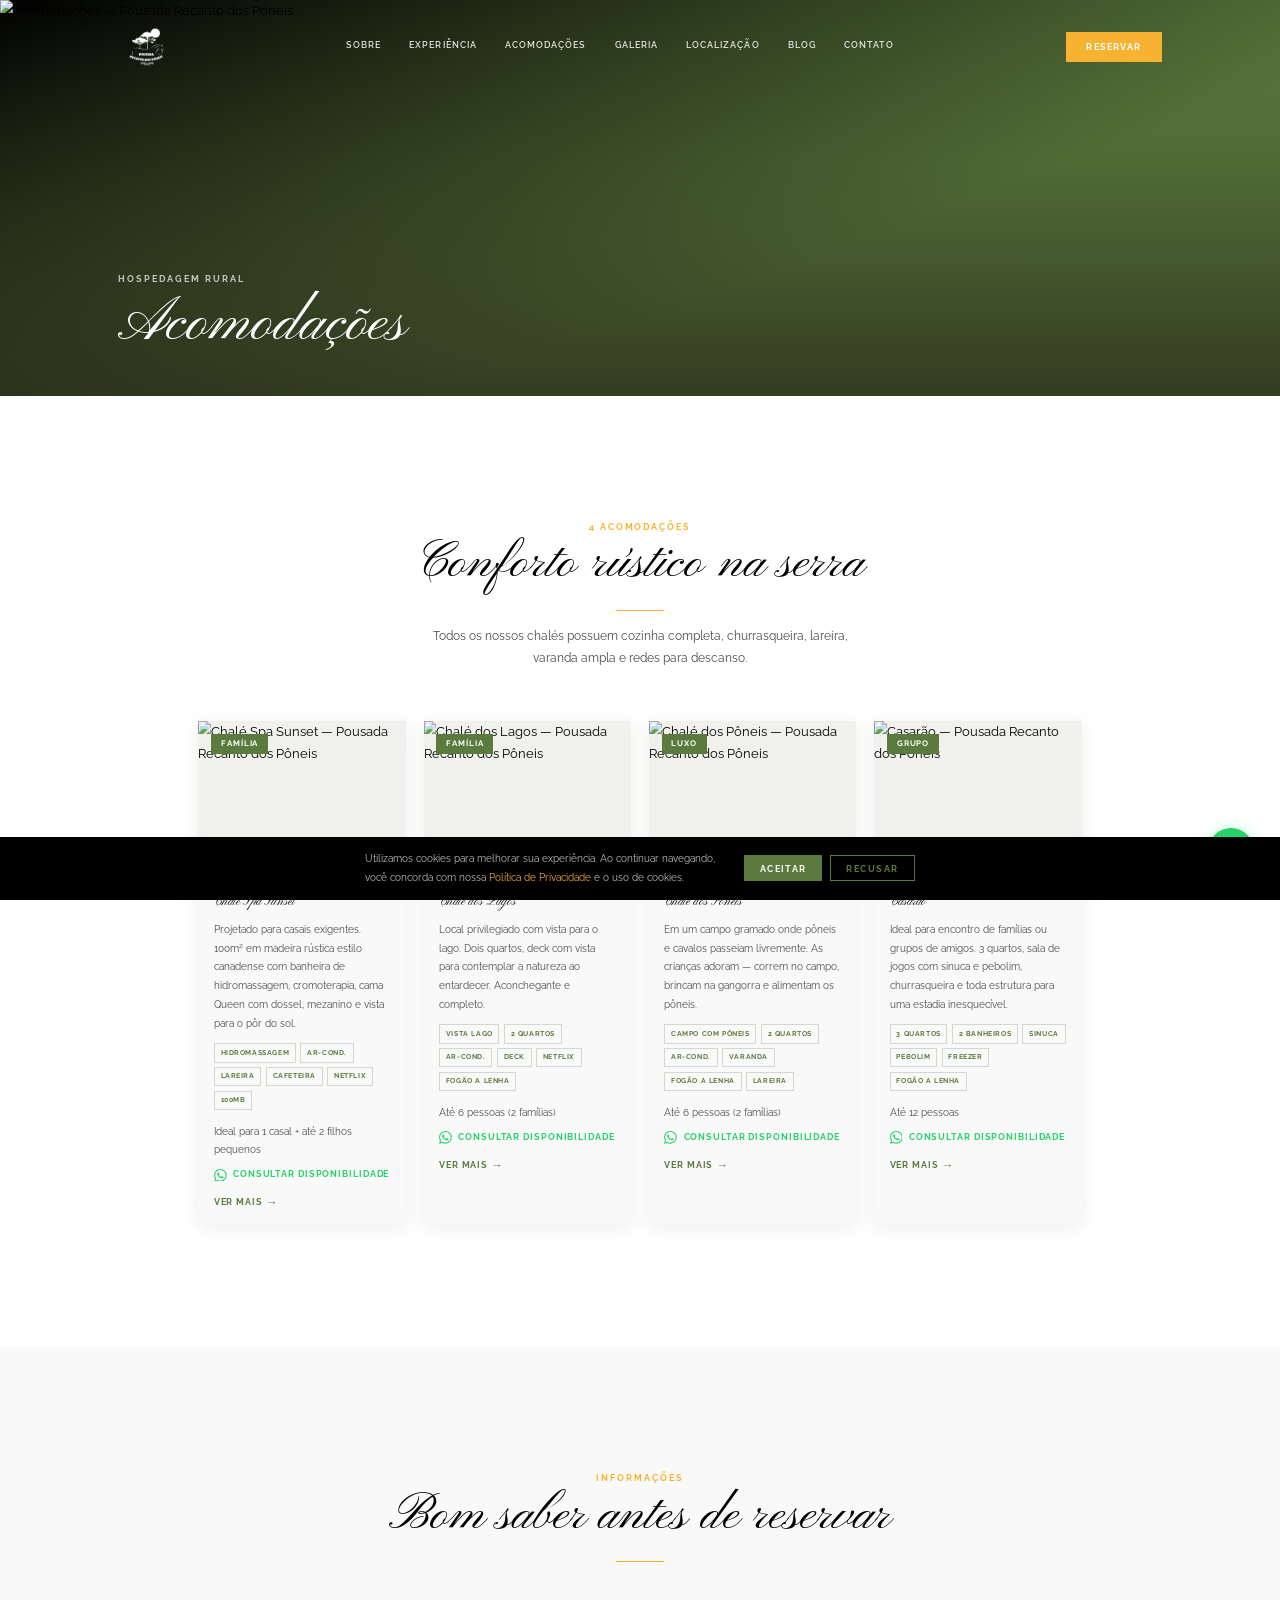
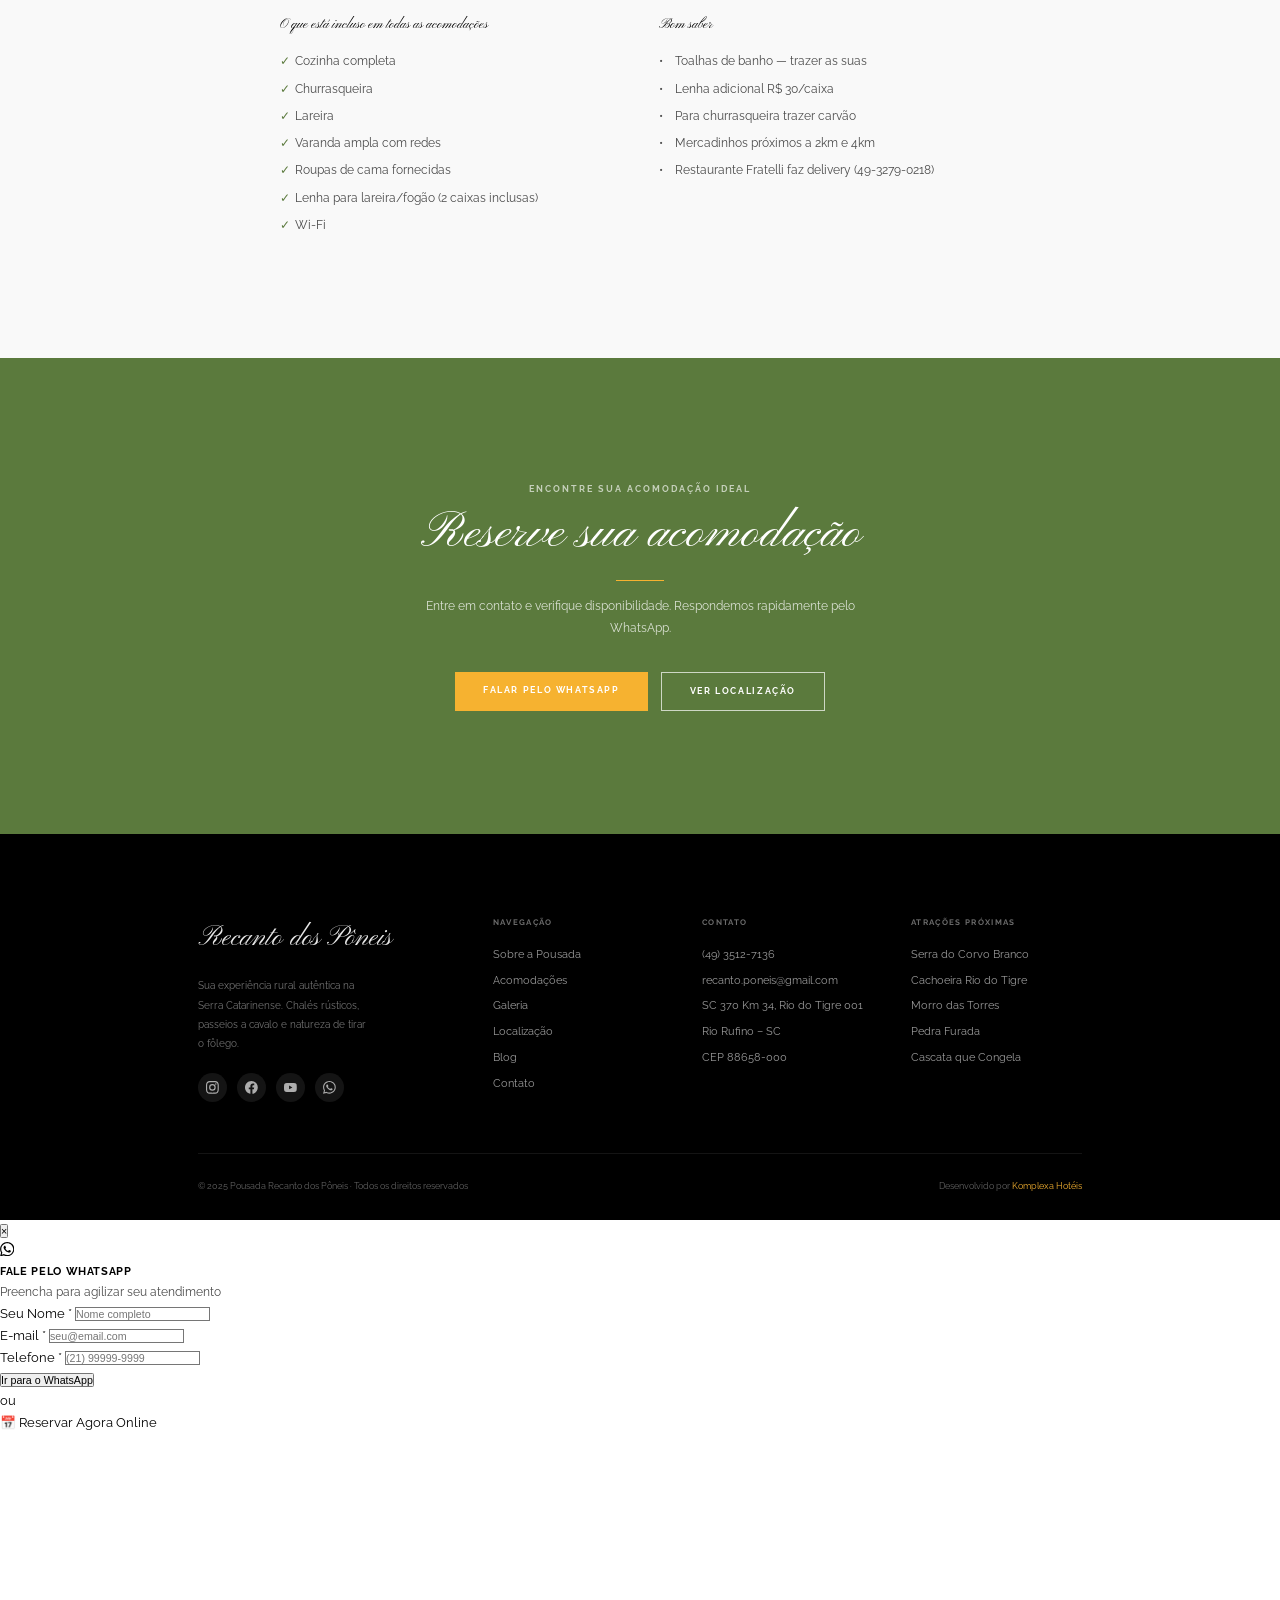
==== acomodacoes/index.html @ e7c4c727 "feat: 4 chales na mesma fileira com link 'Ver mais' por chale Muda o grid de acomodacoes para repeat" ====
<!DOCTYPE html>
<html lang="pt-BR">
<head>
<meta charset="UTF-8">
<meta name="viewport" content="width=device-width, initial-scale=1.0">
<link rel="icon" type="image/x-icon" href="../favicon.ico">
  <link rel="icon" type="image/png" sizes="32x32" href="../favicon-32x32.png">
  <link rel="icon" type="image/png" sizes="16x16" href="../favicon-16x16.png">
  <link rel="apple-touch-icon" sizes="180x180" href="../apple-touch-icon.png">
<title>Acomodações — Pousada Recanto dos Pôneis | Chalés na Serra Catarinense</title>
<meta name="description" content="Conheça os chalés e o casarão da Pousada Recanto dos Pôneis em Rio Rufino. Chalés rústicos com lareira, cozinha completa e churrasqueira na Serra Catarinense.">
<meta property="og:title" content="Acomodações — Pousada Recanto dos Pôneis | Chalés na Serra Catarinense">
<meta property="og:description" content="Conheça os chalés e o casarão da Pousada Recanto dos Pôneis em Rio Rufino. Chalés rústicos com lareira, cozinha completa e churrasqueira na Serra Catarinense.">
<meta property="og:image" content="https://recantodosponeis.com.br/assets/img/hero/fachada.jpg">
<meta property="og:url" content="https://recantodosponeis.com.br/acomodacoes/">
<meta property="og:type" content="website">
<link rel="canonical" href="https://recantodosponeis.com.br/acomodacoes/">
<meta name="twitter:card" content="summary_large_image">
<meta property="og:locale" content="pt_BR">
<meta name="twitter:image" content="https://recantodosponeis.com.br/assets/img/hero/fachada.jpg">

<!-- GTM HEAD -->
<!-- Inserir GTM quando disponível -->

<!-- Fontes -->
<link rel="preconnect" href="https://fonts.googleapis.com">
<link rel="preconnect" href="https://fonts.gstatic.com" crossorigin>
<link href="https://fonts.googleapis.com/css2?family=Pinyon+Script&family=Raleway:ital,wght@0,300;0,400;0,500;0,600;0,700;1,300;1,400&display=swap" rel="stylesheet">

<link rel="stylesheet" href="../assets/css/style.css">

<style>
  /* 4 chalés na mesma fileira (página de acomodações) */
  #roomsGrid { grid-template-columns: repeat(4, 1fr); gap: 1.4rem; }
  #roomsGrid .rc-b { padding: 1.1rem 1.2rem; }
  #roomsGrid .rc-b h3 { font-size: clamp(.95rem, 1.3vw, 1.25rem); }
  #roomsGrid .rc-b p { font-size: .8rem; }
  #roomsGrid .rc-feat { font-size: .58rem; padding: .18rem .45rem; }
  .rc-actions { display: flex; align-items: center; gap: 1rem; flex-wrap: wrap; margin-top: .6rem; }
  .rc-actions .rc-wa { margin-top: 0; }
  .rc-more { display: inline-flex; align-items: center; gap: .25rem; color: var(--accent); font-size: .68rem; letter-spacing: .1em; text-transform: uppercase; font-weight: 700; text-decoration: none; transition: opacity .2s; }
  .rc-more:hover { opacity: .7; }
  .rc-more::after { content: '→'; font-size: .9rem; line-height: 1; }
  @media (max-width: 1100px) { #roomsGrid { grid-template-columns: repeat(2, 1fr); } }
  @media (max-width: 560px)  { #roomsGrid { grid-template-columns: 1fr; } }
</style>

<script type="application/ld+json">
{
  "@context": "https://schema.org",
  "@type": "WebPage",
  "name": "Acomodações — Pousada Recanto dos Pôneis | Chalés na Serra Catarinense",
  "description": "Conheça os chalés e o casarão da Pousada Recanto dos Pôneis em Rio Rufino. Chalés rústicos com lareira, cozinha completa e churrasqueira na Serra Catarinense.",
  "url": "https://recantodosponeis.com.br/acomodacoes/",
  "isPartOf": {"@type":"WebSite","url":"https://recantodosponeis.com.br/","name":"Pousada Recanto dos Pôneis"},
  "breadcrumb": {
    "@type": "BreadcrumbList",
    "itemListElement": [
      {"@type":"ListItem","position":1,"name":"Home","item":"https://recantodosponeis.com.br/"},
      {"@type":"ListItem","position":2,"name":"Acomodações","item":"https://recantodosponeis.com.br/acomodacoes/"}
    ]
  }
}
</script>
</head>
<body>

<!-- GTM BODY -->
<!-- Inserir GTM quando disponível -->

<!-- ═══ HEADER ═══ -->
<header class="hdr hero-mode" id="hdr">
  <div class="hdr-inner">
    <a href="../index.html" class="logo"><img src="../assets/img/logo.png" alt="Pousada Recanto dos Pôneis" class="logo-img"></a>
    <nav class="nav">
      <a href="../sobre/">Sobre</a>
      <a href="../experiencia/">Experiência</a>
      <a href="../acomodacoes/">Acomodações</a>
      <a href="../galeria/">Galeria</a>
      <a href="../localizacao/">Localização</a>
      <a href="../blog/">Blog</a>
      <a href="../contato/">Contato</a>
    </nav>
    <a href="#" onclick="openBooking();return false" class="hdr-btn">Reservar</a>
    <button class="ham" id="ham" aria-label="Menu" aria-expanded="false">
      <span></span><span></span><span></span>
    </button>
  </div>
</header>

<div class="mobnav" id="mobnav">
  <a href="../sobre/" onclick="closeMob()">Sobre</a>
  <a href="../experiencia/" onclick="closeMob()">Experiência</a>
  <a href="../acomodacoes/" onclick="closeMob()">Acomodações</a>
  <a href="../galeria/" onclick="closeMob()">Galeria</a>
  <a href="../localizacao/" onclick="closeMob()">Localização</a>
  <a href="../blog/" onclick="closeMob()">Blog</a>
  <a href="../contato/" onclick="closeMob()">Contato</a>
  <a href="#" class="btn-gold" style="margin-top:1rem" onclick="closeMob();openBooking();return false">Reservar Agora</a>
</div>

<!-- ═══ PAGE HERO ═══ -->
<div class="pg-hero">
  <img src="../assets/img/5.png" alt="Acomodações — Pousada Recanto dos Pôneis" fetchpriority="high" class="loaded">
  <div class="pg-hero-c">
    <span class="overline">Hospedagem Rural</span>
    <h1>Acomodações</h1>
  </div>
</div>

<!-- ═══ QUARTOS ═══ -->
<section>
  <div class="container">
    <div class="sec-head c">
      <p class="overline">4 Acomodações</p>
      <h2>Conforto rústico na serra</h2>
      <div class="divider cx"></div>
      <p>Todos os nossos chalés possuem cozinha completa, churrasqueira, lareira, varanda ampla e redes para descanso.</p>
    </div>

    <!-- GRID DE QUARTOS -->
    <div class="rm-g" id="roomsGrid">

      <!-- Chalé Spa Sunset -->
      <div class="rc">
        <div class="rc-img">
          <img src="../assets/img/quartos/chale-spa-dia.jpg" alt="Chalé Spa Sunset — Pousada Recanto dos Pôneis" loading="lazy">
          <span class="rc-tag">Família</span>
        </div>
        <div class="rc-b">
          <h3>Chalé Spa Sunset</h3>
          <p>Projetado para casais exigentes. 100m² em madeira rústica estilo canadense com banheira de hidromassagem, cromoterapia, cama Queen com dossel, mezanino e vista para o pôr do sol.</p>
          <div class="rc-feats">
            <span class="rc-feat">Hidromassagem</span>
            <span class="rc-feat">Ar-cond.</span>
            <span class="rc-feat">Lareira</span>
            <span class="rc-feat">Cafeteira</span>
            <span class="rc-feat">Netflix</span>
            <span class="rc-feat">100mb</span>
          </div>
          <p style="font-size:.78rem;color:var(--text-muted);margin-bottom:.5rem">Ideal para 1 casal + até 2 filhos pequenos</p>
          <div class="rc-actions">
            <a href="https://wa.me/554935127136" target="_blank" rel="noopener" class="rc-wa">
              <svg width="16" height="16" viewBox="0 0 24 24" fill="#25D366"><path d="M17.472 14.382c-.297-.149-1.758-.867-2.03-.967-.273-.099-.471-.148-.67.15-.197.297-.767.966-.94 1.164-.173.199-.347.223-.644.075-.297-.15-1.255-.463-2.39-1.475-.883-.788-1.48-1.761-1.653-2.059-.173-.297-.018-.458.13-.606.134-.133.298-.347.446-.52.149-.174.198-.298.298-.497.099-.198.05-.371-.025-.52-.075-.149-.669-1.612-.916-2.207-.242-.579-.487-.5-.669-.51-.173-.008-.371-.01-.57-.01-.198 0-.52.074-.792.372-.272.297-1.04 1.016-1.04 2.479 0 1.462 1.065 2.875 1.213 3.074.149.198 2.096 3.2 5.077 4.487.709.306 1.262.489 1.694.625.712.227 1.36.195 1.871.118.571-.085 1.758-.719 2.006-1.413.248-.694.248-1.289.173-1.413-.074-.124-.272-.198-.57-.347m-5.421 7.403h-.004a9.87 9.87 0 01-5.031-1.378l-.361-.214-3.741.982.998-3.648-.235-.374a9.86 9.86 0 01-1.51-5.26c.001-5.45 4.436-9.884 9.888-9.884 2.64 0 5.122 1.03 6.988 2.898a9.825 9.825 0 012.893 6.994c-.003 5.45-4.437 9.884-9.885 9.884m8.413-18.297A11.815 11.815 0 0012.05 0C5.495 0 .16 5.335.157 11.892c0 2.096.547 4.142 1.588 5.945L.057 24l6.305-1.654a11.882 11.882 0 005.683 1.448h.005c6.554 0 11.89-5.335 11.893-11.893a11.821 11.821 0 00-3.48-8.413z"/></svg>
              Consultar Disponibilidade
            </a>
            <a href="https://recantodosponeis.com.br/acomodacao/chale-spa-sunset/7706384" target="_blank" rel="noopener" class="rc-more">Ver mais</a>
          </div>
        </div>
      </div>

      <!-- Chalé dos Lagos -->
      <div class="rc">
        <div class="rc-img">
          <img src="../assets/img/quartos/chale-lagos-fachada.jpg" alt="Chalé dos Lagos — Pousada Recanto dos Pôneis" loading="lazy">
          <span class="rc-tag">Família</span>
        </div>
        <div class="rc-b">
          <h3>Chalé dos Lagos</h3>
          <p>Local privilegiado com vista para o lago. Dois quartos, deck com vista para contemplar a natureza ao entardecer. Aconchegante e completo.</p>
          <div class="rc-feats">
            <span class="rc-feat">Vista Lago</span>
            <span class="rc-feat">2 Quartos</span>
            <span class="rc-feat">Ar-cond.</span>
            <span class="rc-feat">Deck</span>
            <span class="rc-feat">Netflix</span>
            <span class="rc-feat">Fogão a Lenha</span>
          </div>
          <p style="font-size:.78rem;color:var(--text-muted);margin-bottom:.5rem">Até 6 pessoas (2 famílias)</p>
          <div class="rc-actions">
            <a href="https://wa.me/554935127136" target="_blank" rel="noopener" class="rc-wa">
              <svg width="16" height="16" viewBox="0 0 24 24" fill="#25D366"><path d="M17.472 14.382c-.297-.149-1.758-.867-2.03-.967-.273-.099-.471-.148-.67.15-.197.297-.767.966-.94 1.164-.173.199-.347.223-.644.075-.297-.15-1.255-.463-2.39-1.475-.883-.788-1.48-1.761-1.653-2.059-.173-.297-.018-.458.13-.606.134-.133.298-.347.446-.52.149-.174.198-.298.298-.497.099-.198.05-.371-.025-.52-.075-.149-.669-1.612-.916-2.207-.242-.579-.487-.5-.669-.51-.173-.008-.371-.01-.57-.01-.198 0-.52.074-.792.372-.272.297-1.04 1.016-1.04 2.479 0 1.462 1.065 2.875 1.213 3.074.149.198 2.096 3.2 5.077 4.487.709.306 1.262.489 1.694.625.712.227 1.36.195 1.871.118.571-.085 1.758-.719 2.006-1.413.248-.694.248-1.289.173-1.413-.074-.124-.272-.198-.57-.347m-5.421 7.403h-.004a9.87 9.87 0 01-5.031-1.378l-.361-.214-3.741.982.998-3.648-.235-.374a9.86 9.86 0 01-1.51-5.26c.001-5.45 4.436-9.884 9.888-9.884 2.64 0 5.122 1.03 6.988 2.898a9.825 9.825 0 012.893 6.994c-.003 5.45-4.437 9.884-9.885 9.884m8.413-18.297A11.815 11.815 0 0012.05 0C5.495 0 .16 5.335.157 11.892c0 2.096.547 4.142 1.588 5.945L.057 24l6.305-1.654a11.882 11.882 0 005.683 1.448h.005c6.554 0 11.89-5.335 11.893-11.893a11.821 11.821 0 00-3.48-8.413z"/></svg>
              Consultar Disponibilidade
            </a>
            <a href="https://recantodosponeis.com.br/acomodacao/chale-dos-lagos/7706391" target="_blank" rel="noopener" class="rc-more">Ver mais</a>
          </div>
        </div>
      </div>

      <!-- Chalé dos Pôneis -->
      <div class="rc">
        <div class="rc-img">
          <img src="../assets/img/quartos/chale-poneis-fachada.jpg" alt="Chalé dos Pôneis — Pousada Recanto dos Pôneis" loading="lazy">
          <span class="rc-tag">Luxo</span>
        </div>
        <div class="rc-b">
          <h3>Chalé dos Pôneis</h3>
          <p>Em um campo gramado onde pôneis e cavalos passeiam livremente. As crianças adoram — correm no campo, brincam na gangorra e alimentam os pôneis.</p>
          <div class="rc-feats">
            <span class="rc-feat">Campo com Pôneis</span>
            <span class="rc-feat">2 Quartos</span>
            <span class="rc-feat">Ar-cond.</span>
            <span class="rc-feat">Varanda</span>
            <span class="rc-feat">Fogão a Lenha</span>
            <span class="rc-feat">Lareira</span>
          </div>
          <p style="font-size:.78rem;color:var(--text-muted);margin-bottom:.5rem">Até 6 pessoas (2 famílias)</p>
          <div class="rc-actions">
            <a href="https://wa.me/554935127136" target="_blank" rel="noopener" class="rc-wa">
              <svg width="16" height="16" viewBox="0 0 24 24" fill="#25D366"><path d="M17.472 14.382c-.297-.149-1.758-.867-2.03-.967-.273-.099-.471-.148-.67.15-.197.297-.767.966-.94 1.164-.173.199-.347.223-.644.075-.297-.15-1.255-.463-2.39-1.475-.883-.788-1.48-1.761-1.653-2.059-.173-.297-.018-.458.13-.606.134-.133.298-.347.446-.52.149-.174.198-.298.298-.497.099-.198.05-.371-.025-.52-.075-.149-.669-1.612-.916-2.207-.242-.579-.487-.5-.669-.51-.173-.008-.371-.01-.57-.01-.198 0-.52.074-.792.372-.272.297-1.04 1.016-1.04 2.479 0 1.462 1.065 2.875 1.213 3.074.149.198 2.096 3.2 5.077 4.487.709.306 1.262.489 1.694.625.712.227 1.36.195 1.871.118.571-.085 1.758-.719 2.006-1.413.248-.694.248-1.289.173-1.413-.074-.124-.272-.198-.57-.347m-5.421 7.403h-.004a9.87 9.87 0 01-5.031-1.378l-.361-.214-3.741.982.998-3.648-.235-.374a9.86 9.86 0 01-1.51-5.26c.001-5.45 4.436-9.884 9.888-9.884 2.64 0 5.122 1.03 6.988 2.898a9.825 9.825 0 012.893 6.994c-.003 5.45-4.437 9.884-9.885 9.884m8.413-18.297A11.815 11.815 0 0012.05 0C5.495 0 .16 5.335.157 11.892c0 2.096.547 4.142 1.588 5.945L.057 24l6.305-1.654a11.882 11.882 0 005.683 1.448h.005c6.554 0 11.89-5.335 11.893-11.893a11.821 11.821 0 00-3.48-8.413z"/></svg>
              Consultar Disponibilidade
            </a>
            <a href="https://recantodosponeis.com.br/acomodacao/chale-dos-poneis/7706387" target="_blank" rel="noopener" class="rc-more">Ver mais</a>
          </div>
        </div>
      </div>

      <!-- Casarão -->
      <div class="rc">
        <div class="rc-img">
          <img src="../assets/img/hero/fachada-casarao.webp" alt="Casarão — Pousada Recanto dos Pôneis" loading="lazy">
          <span class="rc-tag">Grupo</span>
        </div>
        <div class="rc-b">
          <h3>Casarão</h3>
          <p>Ideal para encontro de famílias ou grupos de amigos. 3 quartos, sala de jogos com sinuca e pebolim, churrasqueira e toda estrutura para uma estadia inesquecível.</p>
          <div class="rc-feats">
            <span class="rc-feat">3 Quartos</span>
            <span class="rc-feat">2 Banheiros</span>
            <span class="rc-feat">Sinuca</span>
            <span class="rc-feat">Pebolim</span>
            <span class="rc-feat">Freezer</span>
            <span class="rc-feat">Fogão a Lenha</span>
          </div>
          <p style="font-size:.78rem;color:var(--text-muted);margin-bottom:.5rem">Até 12 pessoas</p>
          <div class="rc-actions">
            <a href="https://wa.me/554935127136" target="_blank" rel="noopener" class="rc-wa">
              <svg width="16" height="16" viewBox="0 0 24 24" fill="#25D366"><path d="M17.472 14.382c-.297-.149-1.758-.867-2.03-.967-.273-.099-.471-.148-.67.15-.197.297-.767.966-.94 1.164-.173.199-.347.223-.644.075-.297-.15-1.255-.463-2.39-1.475-.883-.788-1.48-1.761-1.653-2.059-.173-.297-.018-.458.13-.606.134-.133.298-.347.446-.52.149-.174.198-.298.298-.497.099-.198.05-.371-.025-.52-.075-.149-.669-1.612-.916-2.207-.242-.579-.487-.5-.669-.51-.173-.008-.371-.01-.57-.01-.198 0-.52.074-.792.372-.272.297-1.04 1.016-1.04 2.479 0 1.462 1.065 2.875 1.213 3.074.149.198 2.096 3.2 5.077 4.487.709.306 1.262.489 1.694.625.712.227 1.36.195 1.871.118.571-.085 1.758-.719 2.006-1.413.248-.694.248-1.289.173-1.413-.074-.124-.272-.198-.57-.347m-5.421 7.403h-.004a9.87 9.87 0 01-5.031-1.378l-.361-.214-3.741.982.998-3.648-.235-.374a9.86 9.86 0 01-1.51-5.26c.001-5.45 4.436-9.884 9.888-9.884 2.64 0 5.122 1.03 6.988 2.898a9.825 9.825 0 012.893 6.994c-.003 5.45-4.437 9.884-9.885 9.884m8.413-18.297A11.815 11.815 0 0012.05 0C5.495 0 .16 5.335.157 11.892c0 2.096.547 4.142 1.588 5.945L.057 24l6.305-1.654a11.882 11.882 0 005.683 1.448h.005c6.554 0 11.89-5.335 11.893-11.893a11.821 11.821 0 00-3.48-8.413z"/></svg>
              Consultar Disponibilidade
            </a>
            <a href="https://recantodosponeis.com.br/acomodacao/casarao/7706390" target="_blank" rel="noopener" class="rc-more">Ver mais</a>
          </div>
        </div>
      </div>

    </div>
  </div>
</section>

<!-- ═══ INFORMAÇÕES IMPORTANTES ═══ -->
<section style="background:var(--surface)">
  <div class="container">
    <div class="sec-head c">
      <p class="overline">Informações</p>
      <h2>Bom saber antes de reservar</h2>
      <div class="divider cx"></div>
    </div>
    <div style="display:grid;grid-template-columns:repeat(auto-fit,minmax(320px,1fr));gap:3rem;max-width:900px;margin:0 auto">
      <div>
        <h3 style="font-size:1.1rem;margin-bottom:1.2rem">O que está incluso em todas as acomodações</h3>
        <ul style="list-style:none;padding:0;display:flex;flex-direction:column;gap:.6rem">
          <li style="font-size:.9rem;color:var(--text-muted);padding-left:1.2rem;position:relative"><span style="position:absolute;left:0;color:var(--accent)">&#10003;</span> Cozinha completa</li>
          <li style="font-size:.9rem;color:var(--text-muted);padding-left:1.2rem;position:relative"><span style="position:absolute;left:0;color:var(--accent)">&#10003;</span> Churrasqueira</li>
          <li style="font-size:.9rem;color:var(--text-muted);padding-left:1.2rem;position:relative"><span style="position:absolute;left:0;color:var(--accent)">&#10003;</span> Lareira</li>
          <li style="font-size:.9rem;color:var(--text-muted);padding-left:1.2rem;position:relative"><span style="position:absolute;left:0;color:var(--accent)">&#10003;</span> Varanda ampla com redes</li>
          <li style="font-size:.9rem;color:var(--text-muted);padding-left:1.2rem;position:relative"><span style="position:absolute;left:0;color:var(--accent)">&#10003;</span> Roupas de cama fornecidas</li>
          <li style="font-size:.9rem;color:var(--text-muted);padding-left:1.2rem;position:relative"><span style="position:absolute;left:0;color:var(--accent)">&#10003;</span> Lenha para lareira/fogão (2 caixas inclusas)</li>
          <li style="font-size:.9rem;color:var(--text-muted);padding-left:1.2rem;position:relative"><span style="position:absolute;left:0;color:var(--accent)">&#10003;</span> Wi-Fi</li>
        </ul>
      </div>
      <div>
        <h3 style="font-size:1.1rem;margin-bottom:1.2rem">Bom saber</h3>
        <ul style="list-style:none;padding:0;display:flex;flex-direction:column;gap:.6rem">
          <li style="font-size:.9rem;color:var(--text-muted);padding-left:1.2rem;position:relative"><span style="position:absolute;left:0;color:var(--text-muted)">&#8226;</span> Toalhas de banho — trazer as suas</li>
          <li style="font-size:.9rem;color:var(--text-muted);padding-left:1.2rem;position:relative"><span style="position:absolute;left:0;color:var(--text-muted)">&#8226;</span> Lenha adicional R$ 30/caixa</li>
          <li style="font-size:.9rem;color:var(--text-muted);padding-left:1.2rem;position:relative"><span style="position:absolute;left:0;color:var(--text-muted)">&#8226;</span> Para churrasqueira trazer carvão</li>
          <li style="font-size:.9rem;color:var(--text-muted);padding-left:1.2rem;position:relative"><span style="position:absolute;left:0;color:var(--text-muted)">&#8226;</span> Mercadinhos próximos a 2km e 4km</li>
          <li style="font-size:.9rem;color:var(--text-muted);padding-left:1.2rem;position:relative"><span style="position:absolute;left:0;color:var(--text-muted)">&#8226;</span> Restaurante Fratelli faz delivery (49-3279-0218)</li>
        </ul>
      </div>
    </div>
  </div>
</section>

<!-- ═══ CTA ═══ -->
<section style="background:var(--accent);text-align:center">
  <div class="container">
    <p class="overline" style="color:rgba(255,255,255,.65);text-align:center;display:block;margin:0 auto">Encontre sua acomodação ideal</p>
    <h2 style="color:#fff;margin:.6rem auto 1rem;text-align:center">Reserve sua acomodação</h2>
    <div class="divider cx" style="background:var(--cta)"></div>
    <p style="color:rgba(255,255,255,.78);margin:1.2rem auto 2.5rem;text-align:center">Entre em contato e verifique disponibilidade. Respondemos rapidamente pelo WhatsApp.</p>
    <div style="display:flex;gap:1rem;justify-content:center;flex-wrap:wrap">
      <a href="https://wa.me/554935127136" target="_blank" rel="noopener" class="btn-gold">Falar pelo WhatsApp</a>
      <a href="../localizacao/" class="btn-outline-w">Ver Localização</a>
    </div>
  </div>
</section>

<!-- ═══ FOOTER ═══ -->
<footer>
  <div class="container">
    <div class="ft-grid">
      <div class="ft-brand">
        <span class="logo">Recanto dos Pôneis</span>
        <p>Sua experiência rural autêntica na Serra Catarinense. Chalés rústicos, passeios a cavalo e natureza de tirar o fôlego.</p>
        <div class="ft-social">
          <a href="https://www.instagram.com/pousadarecantodosponeis" target="_blank" rel="noopener" aria-label="Instagram">
            <svg width="16" height="16" viewBox="0 0 24 24" fill="currentColor">
              <path d="M12 2.163c3.204 0 3.584.012 4.85.07 3.252.148 4.771 1.691 4.919 4.919.058 1.265.069 1.645.069 4.849 0 3.205-.012 3.584-.069 4.849-.149 3.225-1.664 4.771-4.919 4.919-1.266.058-1.644.07-4.85.07-3.204 0-3.584-.012-4.849-.07-3.26-.149-4.771-1.699-4.919-4.92-.058-1.265-.07-1.644-.07-4.849 0-3.204.013-3.583.07-4.849.149-3.227 1.664-4.771 4.919-4.919 1.266-.057 1.645-.069 4.849-.069zM12 0C8.741 0 8.333.014 7.053.072 2.695.272.273 2.69.073 7.052.014 8.333 0 8.741 0 12c0 3.259.014 3.668.072 4.948.2 4.358 2.618 6.78 6.98 6.98C8.333 23.986 8.741 24 12 24c3.259 0 3.668-.014 4.948-.072 4.354-.2 6.782-2.618 6.979-6.98.059-1.28.073-1.689.073-4.948 0-3.259-.014-3.667-.072-4.947-.196-4.354-2.617-6.78-6.979-6.98C15.668.014 15.259 0 12 0zm0 5.838a6.162 6.162 0 100 12.324 6.162 6.162 0 000-12.324zM12 16a4 4 0 110-8 4 4 0 010 8zm6.406-11.845a1.44 1.44 0 100 2.881 1.44 1.44 0 000-2.881z"/>
            </svg>
          </a>
          <a href="https://www.facebook.com/recantodosponeis/" target="_blank" rel="noopener" aria-label="Facebook">
            <svg width="16" height="16" viewBox="0 0 24 24" fill="currentColor"><path d="M24 12.073c0-6.627-5.373-12-12-12s-12 5.373-12 12c0 5.99 4.388 10.954 10.125 11.854v-8.385H7.078v-3.47h3.047V9.43c0-3.007 1.792-4.669 4.533-4.669 1.312 0 2.686.235 2.686.235v2.953H15.83c-1.491 0-1.956.925-1.956 1.874v2.25h3.328l-.532 3.47h-2.796v8.385C19.612 23.027 24 18.062 24 12.073z"/></svg>
          </a>
          <a href="https://www.youtube.com/channel/UCZ4S2kmlBG1Y4LPqRQe1bpQ" target="_blank" rel="noopener" aria-label="YouTube">
            <svg width="16" height="16" viewBox="0 0 24 24" fill="currentColor"><path d="M23.498 6.186a3.016 3.016 0 0 0-2.122-2.136C19.505 3.545 12 3.545 12 3.545s-7.505 0-9.377.505A3.017 3.017 0 0 0 .502 6.186C0 8.07 0 12 0 12s0 3.93.502 5.814a3.016 3.016 0 0 0 2.122 2.136c1.871.505 9.376.505 9.376.505s7.505 0 9.377-.505a3.015 3.015 0 0 0 2.122-2.136C24 15.93 24 12 24 12s0-3.93-.502-5.814zM9.545 15.568V8.432L15.818 12l-6.273 3.568z"/></svg>
          </a>
          <a href="https://wa.me/554935127136" target="_blank" rel="noopener" aria-label="WhatsApp">
            <svg width="16" height="16" viewBox="0 0 24 24" fill="currentColor">
              <path d="M17.472 14.382c-.297-.149-1.758-.867-2.03-.967-.273-.099-.471-.148-.67.15-.197.297-.767.966-.94 1.164-.173.199-.347.223-.644.075-.297-.15-1.255-.463-2.39-1.475-.883-.788-1.48-1.761-1.653-2.059-.173-.297-.018-.458.13-.606.134-.133.298-.347.446-.52.149-.174.198-.298.298-.497.099-.198.05-.371-.025-.52-.075-.149-.669-1.612-.916-2.207-.242-.579-.487-.5-.669-.51-.173-.008-.371-.01-.57-.01-.198 0-.52.074-.792.372-.272.297-1.04 1.016-1.04 2.479 0 1.462 1.065 2.875 1.213 3.074.149.198 2.096 3.2 5.077 4.487.709.306 1.262.489 1.694.625.712.227 1.36.195 1.871.118.571-.085 1.758-.719 2.006-1.413.248-.694.248-1.289.173-1.413-.074-.124-.272-.198-.57-.347m-5.421 7.403h-.004a9.87 9.87 0 01-5.031-1.378l-.361-.214-3.741.982.998-3.648-.235-.374a9.86 9.86 0 01-1.51-5.26c.001-5.45 4.436-9.884 9.888-9.884 2.64 0 5.122 1.03 6.988 2.898a9.825 9.825 0 012.893 6.994c-.003 5.45-4.437 9.884-9.885 9.884m8.413-18.297A11.815 11.815 0 0012.05 0C5.495 0 .16 5.335.157 11.892c0 2.096.547 4.142 1.588 5.945L.057 24l6.305-1.654a11.882 11.882 0 005.683 1.448h.005c6.554 0 11.89-5.335 11.893-11.893a11.821 11.821 0 00-3.48-8.413z"/>
            </svg>
          </a>
        </div>
      </div>
      <div class="ft-col">
        <h4>Navegação</h4>
        <a href="../sobre/">Sobre a Pousada</a>
        <a href="../acomodacoes/">Acomodações</a>
        <a href="../galeria/">Galeria</a>
        <a href="../localizacao/">Localização</a>
        <a href="../blog/">Blog</a>
        <a href="../contato/">Contato</a>
      </div>
      <div class="ft-col">
        <h4>Contato</h4>
        <span>(49) 3512-7136</span>
        <span>recanto.poneis@gmail.com</span>
        <span>SC 370 Km 34, Rio do Tigre 001</span>
        <span>Rio Rufino – SC</span>
        <span>CEP 88658-000</span>
      </div>
      <div class="ft-col">
        <h4>Atrações Próximas</h4>
        <span>Serra do Corvo Branco</span>
        <span>Cachoeira Rio do Tigre</span>
        <span>Morro das Torres</span>
        <span>Pedra Furada</span>
        <span>Cascata que Congela</span>
      </div>
    </div>
    <div class="ft-bottom">
      <p>© 2025 Pousada Recanto dos Pôneis · Todos os direitos reservados</p>
      <p>Desenvolvido por <a href="#" target="_blank">Komplexa Hotéis</a></p>
    </div>
  </div>
</footer>

<!-- ═══ WHATSAPP BOTÃO FLUTUANTE ═══ -->
<a class="wa-btn" href="https://wa.me/554935127136" target="_blank" rel="noopener" aria-label="Falar pelo WhatsApp">
  <svg viewBox="0 0 24 24">
    <path d="M17.472 14.382c-.297-.149-1.758-.867-2.03-.967-.273-.099-.471-.148-.67.15-.197.297-.767.966-.94 1.164-.173.199-.347.223-.644.075-.297-.15-1.255-.463-2.39-1.475-.883-.788-1.48-1.761-1.653-2.059-.173-.297-.018-.458.13-.606.134-.133.298-.347.446-.52.149-.174.198-.298.298-.497.099-.198.05-.371-.025-.52-.075-.149-.669-1.612-.916-2.207-.242-.579-.487-.5-.669-.51-.173-.008-.371-.01-.57-.01-.198 0-.52.074-.792.372-.272.297-1.04 1.016-1.04 2.479 0 1.462 1.065 2.875 1.213 3.074.149.198 2.096 3.2 5.077 4.487.709.306 1.262.489 1.694.625.712.227 1.36.195 1.871.118.571-.085 1.758-.719 2.006-1.413.248-.694.248-1.289.173-1.413-.074-.124-.272-.198-.57-.347m-5.421 7.403h-.004a9.87 9.87 0 01-5.031-1.378l-.361-.214-3.741.982.998-3.648-.235-.374a9.86 9.86 0 01-1.51-5.26c.001-5.45 4.436-9.884 9.888-9.884 2.64 0 5.122 1.03 6.988 2.898a9.825 9.825 0 012.893 6.994c-.003 5.45-4.437 9.884-9.885 9.884m8.413-18.297A11.815 11.815 0 0012.05 0C5.495 0 .16 5.335.157 11.892c0 2.096.547 4.142 1.588 5.945L.057 24l6.305-1.654a11.882 11.882 0 005.683 1.448h.005c6.554 0 11.89-5.335 11.893-11.893a11.821 11.821 0 00-3.48-8.413z"/>
  </svg>
</a>

<!-- ═══ COOKIE BANNER ═══ -->
<div class="ck" id="cookieBanner">
  <div class="ck-in">
    <p>Utilizamos cookies para melhorar sua experiência. Ao continuar navegando, você concorda com nossa <a href="#">Política de Privacidade</a> e o uso de cookies.</p>
    <div style="display:flex;gap:.6rem;flex-shrink:0">
      <button class="btn-green" style="font-size:.72rem;padding:.5rem 1.2rem" onclick="acceptCookies()">Aceitar</button>
      <button class="btn-outline" style="font-size:.72rem;padding:.5rem 1.2rem" onclick="declineCookies()">Recusar</button>
    </div>
  </div>
</div>

<script src="../assets/js/main.js"></script>
</body>
</html>
---- assets/css/style.css ----
/* ============================================================
   POUSADA RECANTO DOS PÔNEIS — style.css
   Gerado pela skill hotel-boutique-site | Komplexa Hotéis
   ============================================================ */

/* ── RESET ── */
*, *::before, *::after { margin: 0; padding: 0; box-sizing: border-box; }
html { scroll-behavior: auto; zoom: 0.8; }
body {
  background: var(--bg); color: var(--text);
  font-family: var(--font-body); overflow-x: hidden;
  -webkit-font-smoothing: antialiased; line-height: 1.7;
}
img, video { max-width: 100%; display: block; object-fit: cover; }
a { color: inherit; text-decoration: none; }
button { cursor: pointer; }

/* ── TOKENS ── */
:root {
  --accent:       #5b7a3d;
  --accent-hover: #1a4922;
  --accent-rgb:   91, 122, 61;
  --accent-soft:  rgba(91,122,61,.08);
  --cta:          #f6b230;
  --cta-hover:    #96804b;
  --cta-rgb:      246,178,48;
  --bg:           #ffffff;
  --bg-rgb:       255,255,255;
  --surface:      #f9f9f9;
  --surface-light:#f0f0ec;
  --text:         #000000;
  --text-muted:   #4a4a4a;
  --border:       rgba(91,122,61,.13);
  --shadow:       0 4px 24px rgba(0,0,0,.07);
  --shadow-lg:    0 12px 48px rgba(0,0,0,.13);
  --hero-overlay: linear-gradient(to bottom,rgba(20,24,14,.6) 0%,rgba(20,24,14,.65) 40%,rgba(20,24,14,.85) 100%);
  --font-display: 'Pinyon Script', cursive;
  --font-body:    'Raleway', sans-serif;
  --space-xs: clamp(.5rem,1vw,.75rem);
  --space-sm: clamp(1rem,2vw,1.5rem);
  --space-md: clamp(2rem,4vw,3rem);
  --space-lg: clamp(4rem,8vw,6rem);
  --space-xl: clamp(6rem,12vw,10rem);
  --space-xxl:clamp(8rem,15vw,14rem);
  --ease: cubic-bezier(.25,.46,.45,.94);
}

/* ── TIPOGRAFIA ── */
h1 { font-family:var(--font-display); font-size:clamp(3rem,8vw,7rem); font-weight:400; line-height:1.05; }
h2 { font-family:var(--font-display); font-size:clamp(2.2rem,5vw,4rem); font-weight:400; line-height:1.15; }
h3 { font-family:var(--font-display); font-size:clamp(1.4rem,2.5vw,2rem); font-weight:400; }
h4 { font-family:var(--font-body); font-size:.85rem; font-weight:700; letter-spacing:.06em; text-transform:uppercase; }
.overline { font-family:var(--font-body); font-size:.7rem; letter-spacing:.22em; text-transform:uppercase; color:var(--cta); font-weight:700; }
p { font-size:clamp(.92rem,1.1vw,1.04rem); line-height:1.85; color:var(--text-muted); max-width:65ch; }

/* ── LAYOUT ── */
section { padding:var(--space-xl) 0; }
.container { max-width:1200px; margin:0 auto; padding:0 clamp(1.5rem,4vw,3rem); }
.sec-head { margin-bottom:clamp(2.5rem,5vw,4rem); }
.sec-head.c { text-align:center; }
.sec-head.c p { margin:0 auto; }

/* ── DIVIDERS ── */
.divider { width:60px; height:1.5px; background:var(--cta); transform-origin:left center; }
.divider.cx { margin:1.2rem auto; transform-origin:center; }

/* ── LAZY LOAD ── */
img { opacity:0; transition:opacity .6s ease; }
img.loaded { opacity:1; }

/* ── PLACEHOLDER QUANDO SEM FOTO ── */
.hero-bg img { background:linear-gradient(160deg,#000000 0%,#5b7a3d 100%); }
.pg-hero > img { background:linear-gradient(160deg,#000000 0%,#5b7a3d 60%); }
.ab-img img,.sobre-img-big img,.sobre-img-sm img,.rc-img img,.rp-c img,.gi img,.dp-img img { background:var(--surface-light); }

/* ── BOTÕES ── */
.btn-primary { display:inline-block; background:var(--accent); color:#fff; padding:.85rem 2.2rem; font-family:var(--font-body); font-size:.7rem; letter-spacing:.18em; text-transform:uppercase; font-weight:700; transition:background .3s; border:none; }
.btn-primary:hover { background:var(--accent-hover); }
.btn-gold { display:inline-block; background:var(--cta); color:#fff; padding:.85rem 2.2rem; font-family:var(--font-body); font-size:.7rem; letter-spacing:.18em; text-transform:uppercase; font-weight:700; transition:background .3s; border:none; }
.btn-gold:hover { background:var(--cta-hover); }
.btn-green { display:inline-block; background:var(--accent); color:#fff; padding:.75rem 2rem; font-family:var(--font-body); font-size:.7rem; letter-spacing:.16em; text-transform:uppercase; font-weight:700; transition:background .3s; border:none; }
.btn-green:hover { background:var(--accent-hover); }
.btn-outline { display:inline-block; background:transparent; color:var(--accent); padding:.75rem 2rem; font-family:var(--font-body); font-size:.7rem; letter-spacing:.16em; text-transform:uppercase; font-weight:700; border:1.5px solid var(--accent); transition:all .3s; }
.btn-outline:hover { background:var(--accent); color:#fff; }
.btn-outline-w { display:inline-block; background:transparent; color:#fff; padding:.85rem 2.2rem; font-family:var(--font-body); font-size:.7rem; letter-spacing:.18em; text-transform:uppercase; font-weight:700; border:1.5px solid rgba(255,255,255,.7); transition:all .3s; }
.btn-outline-w:hover { background:#fff; color:var(--accent); }

/* ── HEADER ── */
.hdr { position:fixed; top:0; left:0; right:0; z-index:1000; padding:1.5rem 0; transition:all .4s var(--ease); }
.hdr.hero-mode { background:transparent; }
.hdr.solid { background:rgba(var(--bg-rgb),.97); backdrop-filter:blur(20px); padding:.9rem 0; box-shadow:0 1px 0 var(--border); }
.hdr-inner { max-width:1400px; margin:0 auto; padding:0 clamp(1.5rem,4vw,3rem); display:flex; align-items:center; justify-content:space-between; }
.logo { font-family:var(--font-display); font-size:1.8rem; font-weight:400; color:#fff; transition:color .4s; }
.hdr.solid .logo { color:var(--accent); }
.nav { display:flex; gap:2.2rem; }
.nav a { font-family:var(--font-body); font-size:.68rem; letter-spacing:.12em; text-transform:uppercase; font-weight:600; color:rgba(255,255,255,.88); position:relative; padding-bottom:4px; transition:color .3s; }
.hdr.solid .nav a { color:var(--text); }
.nav a::after { content:''; position:absolute; bottom:0; left:0; width:0; height:1px; background:var(--cta); transition:width .3s; }
.nav a:hover::after { width:100%; }
.hdr-btn { background:var(--cta); color:#fff; border:none; padding:.6rem 1.6rem; font-family:var(--font-body); font-size:.68rem; letter-spacing:.14em; text-transform:uppercase; font-weight:700; cursor:pointer; transition:background .3s; text-decoration:none; display:inline-block; }
.hdr-btn:hover { background:var(--cta-hover); }
.ham { display:none; flex-direction:column; gap:5px; background:none; border:none; cursor:pointer; padding:.5rem; }
.ham span { width:26px; height:1.5px; background:#fff; transition:all .3s; }
.hdr.solid .ham span { background:var(--text); }
.ham.open span:nth-child(1) { transform:rotate(45deg) translate(5px,4px); }
.ham.open span:nth-child(2) { opacity:0; }
.ham.open span:nth-child(3) { transform:rotate(-45deg) translate(5px,-4px); }
.mobnav { position:fixed; inset:0; z-index:999; background:var(--bg); display:flex; flex-direction:column; align-items:center; justify-content:center; gap:1.8rem; opacity:0; visibility:hidden; transition:all .4s var(--ease); padding:2rem; }
.mobnav.open { opacity:1; visibility:visible; }
.mobnav a { font-family:var(--font-display); font-size:clamp(1.8rem,5vw,2.8rem); color:var(--text); transition:color .2s; }
.mobnav a:hover { color:var(--accent); }
.mobnav .btn-gold { font-family:var(--font-body)!important; font-size:.75rem!important; letter-spacing:.18em!important; padding:.85rem 2rem!important; }

/* ── HERO ── */
/* ── HERO ── */
.hero { position:relative; height:calc(100vh / 0.8); min-height:600px; display:flex; flex-direction:column; align-items:center; justify-content:center; overflow:hidden; }
.hero-bg { position:absolute; inset:0; }
.hero-bg img { width:100%; height:100%; object-fit:cover; opacity:1; }
.hero-ov { position:absolute; inset:0; background:rgba(0,0,0,.55); }
.hero-c { position:relative; z-index:2; display:flex; flex-direction:column; align-items:center; text-align:center; padding:0 clamp(1.5rem,4vw,3rem); width:100%; gap:clamp(1.4rem,3vh,2.2rem); }
.hero-overline { font-family:var(--font-body); font-size:.72rem; letter-spacing:.28em; text-transform:uppercase; color:rgba(255,255,255,.78); font-weight:600; display:block; margin:0; }
.hero-title { font-family:var(--font-display); font-size:clamp(4.5rem,12vw,9rem); font-weight:400; line-height:1; color:#fff; margin:0; }
.hero-divider { width:50px; height:1.5px; background:var(--cta); margin:0; display:none; }
.hero-sub { font-family:var(--font-body); font-size:clamp(1rem,1.6vw,1.25rem); color:rgba(255,255,255,.92); letter-spacing:.05em; font-weight:300; margin:0; }
.hero-ctas { display:flex; gap:1.2rem; justify-content:center; flex-wrap:wrap; margin:0; }
.hero-scroll { position:absolute; bottom:2.5rem; left:50%; transform:translateX(-50%); z-index:2; display:flex; flex-direction:column; align-items:center; gap:.6rem; color:rgba(255,255,255,.6); text-decoration:none; transition:color .3s; }
.hero-scroll:hover { color:rgba(255,255,255,.95); }
.hero-scroll-label { font-family:var(--font-body); font-size:.62rem; letter-spacing:.22em; text-transform:uppercase; }
.hero-scroll-line { width:1px; height:40px; background:rgba(255,255,255,.45); animation:scrollPulse 2s ease-in-out infinite; }
@keyframes scrollPulse { 0%,100%{opacity:.3} 50%{opacity:1} }
.scroll-hint { position:absolute; bottom:2.5rem; left:50%; transform:translateX(-50%); display:flex; flex-direction:column; align-items:center; gap:.5rem; z-index:2; }
.scroll-hint span { font-family:var(--font-body); font-size:.62rem; letter-spacing:.2em; text-transform:uppercase; color:rgba(255,255,255,.55); }
.scl { width:1px; height:50px; background:linear-gradient(to bottom,rgba(255,255,255,.5),transparent); animation:scrollPulse 1.8s ease-in-out infinite; }
@keyframes scrollPulse { 0%,100%{opacity:.3} 50%{opacity:1} }

/* HQ Beds booking widget wrapper */
.hqbeds-wrap { background:rgba(255,255,255,.97); padding:1rem 1.5rem; max-width:380px; margin:0 auto; box-shadow:0 8px 32px rgba(0,0,0,.22); display:flex; justify-content:center; align-items:center; }

/* ── STRIP ── */
.strip { background:var(--accent); padding:clamp(2.5rem,5vw,4rem) 0; }
.strip-g { display:grid; grid-template-columns:repeat(4,1fr); gap:2rem; text-align:center; }
.strip-i { padding:1rem; }
.s-icon { font-size:2rem; margin-bottom:.8rem; color:#fff; }
.s-icon i { font-size:2.2rem; }
.strip-i h4 { color:#fff; font-size:.78rem; letter-spacing:.1em; margin-bottom:.4rem; }
.strip-i p { color:rgba(255,255,255,.72); font-size:.8rem; max-width:100%; line-height:1.65; }

/* ── SOBRE PREVIEW ── */
.ab-grid { display:grid; grid-template-columns:1fr 1fr; gap:clamp(3rem,6vw,6rem); align-items:center; }
.ab-img { position:relative; overflow:hidden; aspect-ratio:4/5; }
.ab-img img { width:100%; height:100%; object-fit:cover; }
.ab-txt { display:flex; flex-direction:column; gap:.9rem; }
.ab-txt h2 { margin:.4rem 0; }
.badges { display:flex; flex-wrap:wrap; gap:.5rem; margin-top:.4rem; }
.badge { display:inline-block; padding:.3rem .85rem; border:1px solid var(--border); font-size:.66rem; letter-spacing:.1em; text-transform:uppercase; color:var(--accent); font-weight:700; }

/* ── CTA HERO ── */
.cta-hero { position:relative; overflow:hidden; padding:clamp(5rem,10vw,8rem) 0; }
.cta-hero-bg { position:absolute; inset:0; width:100%; height:100%; object-fit:cover; }
.cta-hero-ov { position:absolute; inset:0; background:rgba(0,0,0,.55); }

/* ── EXPERIÊNCIAS PREVIEW ── */
.exp-section { background:#1a4922; }
.exp-cards { display:grid; grid-template-columns:repeat(4,1fr); gap:2rem; margin-top:clamp(2rem,4vw,3rem); }
.exp-card { display:flex; flex-direction:column; }
.exp-card-img { overflow:hidden; border-radius:10px; aspect-ratio:3/4; }
.exp-card-img img { width:100%; height:100%; object-fit:cover; transition:transform .5s var(--ease); }
.exp-card:hover .exp-card-img img { transform:scale(1.05); }
.exp-card-body { padding:1.2rem 0; display:flex; flex-direction:column; gap:.4rem; }
.exp-card-body h3 { font-size:1.15rem; margin:0; color:#fff; font-weight:600; }
.exp-card-body p { font-size:.8rem; color:rgba(255,255,255,.7); line-height:1.6; margin:0; }
.exp-card-link { display:inline-block; margin-top:.6rem; font-size:.78rem; font-weight:600; color:#adb11d; text-decoration:none; border-bottom:2px solid #adb11d; padding-bottom:2px; transition:color .3s; }
.exp-card-link:hover { color:var(--accent); border-color:var(--accent); }

/* ── QUARTOS PREVIEW ── */
.rp-g { display:grid; grid-template-columns:repeat(3,1fr); gap:1.5rem; margin-top:clamp(2.5rem,5vw,4rem); }
.rp-g-4 { grid-template-columns:repeat(4,1fr); }
.rp-c { position:relative; overflow:hidden; aspect-ratio:3/4; display:block; }
.rp-c img { width:100%; height:100%; object-fit:cover; transition:transform .7s var(--ease); }
.rp-c:hover img { transform:scale(1.07); }
.rp-info { position:absolute; bottom:0; left:0; right:0; padding:2.5rem 1.4rem 1.4rem; background:linear-gradient(to top,rgba(35,37,22,.78),transparent); color:#fff; }
.rp-info h3 { color:#fff; margin-bottom:.2rem; }
.rp-info span { font-size:.68rem; letter-spacing:.12em; text-transform:uppercase; color:rgba(255,255,255,.72); }

/* ── PAGE HERO (subpáginas) ── */
.pg-hero { position:relative; height:55vh; min-height:380px; display:flex; align-items:flex-end; overflow:hidden; }
.pg-hero > img { position:absolute; inset:0; width:100%; height:115%; object-fit:cover; }
.pg-hero::after { content:''; position:absolute; inset:0; background:linear-gradient(to top,rgba(35,37,22,.72) 0%,rgba(35,37,22,.18) 60%,transparent 100%); }
.pg-hero-c { position:relative; z-index:2; color:#fff; padding:3rem clamp(1.5rem,4vw,3rem); max-width:1400px; margin:0 auto; width:100%; }
.pg-hero-c .overline { color:rgba(255,255,255,.72); margin-bottom:.5rem; display:block; }
.pg-hero-c h1 { font-size:clamp(2.5rem,6vw,5rem); color:#fff; }

/* ── ACOMODAÇÕES ── */
.fbr { display:flex; gap:.5rem; flex-wrap:wrap; margin-bottom:3rem; justify-content:center; }
.fbtn { background:transparent; border:1.5px solid var(--border); padding:.5rem 1.4rem; font-family:var(--font-body); font-size:.68rem; letter-spacing:.12em; text-transform:uppercase; font-weight:700; color:var(--text-muted); cursor:pointer; transition:all .3s; }
.fbtn:hover,.fbtn.active { background:var(--accent); border-color:var(--accent); color:#fff; }
.rm-g { display:grid; grid-template-columns:repeat(3,1fr); gap:2rem; }
.rc { background:var(--surface); box-shadow:var(--shadow); overflow:hidden; transition:transform .4s var(--ease),box-shadow .4s; }
.rc:hover { transform:translateY(-6px); box-shadow:var(--shadow-lg); }
.rc-img { position:relative; overflow:hidden; aspect-ratio:4/3; }
.rc-img img { width:100%; height:100%; object-fit:cover; transition:transform .6s var(--ease); }
.rc:hover .rc-img img { transform:scale(1.06); }
.rc-tag { position:absolute; top:1rem; left:1rem; background:var(--accent); color:#fff; padding:.25rem .75rem; font-size:.62rem; letter-spacing:.12em; text-transform:uppercase; font-weight:700; }
.rc-b { padding:1.4rem 1.6rem; }
.rc-b h3 { font-size:clamp(1rem,1.8vw,1.5rem); margin-bottom:.5rem; }
.rc-b p { font-size:.86rem; margin-bottom:.8rem; max-width:100%; }
.rc-feats { display:flex; flex-wrap:wrap; gap:.35rem; margin-bottom:1rem; }
.rc-feat { font-size:.62rem; letter-spacing:.08em; text-transform:uppercase; font-weight:700; color:var(--accent); padding:.2rem .55rem; border:1px solid rgba(var(--accent-rgb),.25); }
.rc-wa { display:flex; align-items:center; gap:.5rem; color:#25D366; font-size:.7rem; letter-spacing:.1em; text-transform:uppercase; font-weight:700; cursor:pointer; background:none; border:none; transition:opacity .2s; margin-top:.5rem; }
.rc-wa:hover { opacity:.75; }

/* ── GALERIA ── */
.gal-g { display:grid; grid-template-columns:repeat(4,1fr); gap:.8rem; }
.gi { overflow:hidden; aspect-ratio:1; cursor:pointer; }
.gi.tall { grid-row:span 2; aspect-ratio:auto; }
.gi img { width:100%; height:100%; object-fit:cover; transition:transform .6s var(--ease); }
.gi:hover img { transform:scale(1.06); }
#lb { position:fixed; inset:0; z-index:9999; background:rgba(0,0,0,.95); display:flex; align-items:center; justify-content:center; opacity:0; visibility:hidden; transition:all .35s var(--ease); }
#lb.open { opacity:1; visibility:visible; }
#lbImg { max-width:90vw; max-height:85vh; object-fit:contain; opacity:1; }
.lb-close { position:absolute; top:1.5rem; right:1.5rem; background:none; border:none; color:#fff; font-size:2rem; cursor:pointer; opacity:.7; transition:opacity .2s; }
.lb-close:hover { opacity:1; }
.lb-nav { position:absolute; top:50%; transform:translateY(-50%); background:rgba(255,255,255,.1); border:none; color:#fff; width:50px; height:50px; font-size:1.5rem; cursor:pointer; display:flex; align-items:center; justify-content:center; transition:background .2s; }
.lb-nav:hover { background:rgba(255,255,255,.2); }
.lb-prev { left:1rem; }
.lb-next { right:1rem; }
#lbCnt { position:absolute; bottom:1.5rem; left:50%; transform:translateX(-50%); color:rgba(255,255,255,.55); font-size:.75rem; letter-spacing:.1em; }

/* ── LOCALIZAÇÃO ── */
.map-wrap { width:100%; height:460px; overflow:hidden; }
.map-wrap iframe { width:100%; height:100%; border:0; }
.loc-grid { display:grid; grid-template-columns:1fr 1fr; gap:clamp(3rem,6vw,5rem); align-items:start; }
.atrac-list { display:flex; flex-direction:column; gap:.8rem; margin-top:1.5rem; }
.atrac-item { display:flex; align-items:center; gap:1rem; padding:.8rem 1rem; background:var(--surface); box-shadow:var(--shadow); border-left:3px solid var(--cta); }
.atrac-icon { font-size:1.4rem; flex-shrink:0; }
.atrac-info h4 { font-size:.78rem; color:var(--text); margin-bottom:.1rem; }
.atrac-info p { font-size:.78rem; max-width:100%; margin:0; }

/* ── CONTATO ── */
.ct-grid { display:grid; grid-template-columns:1fr 1.2fr; gap:clamp(3rem,6vw,5rem); align-items:start; }
.ct-info { display:flex; flex-direction:column; gap:1.5rem; }
.ct-block { display:flex; gap:1rem; align-items:flex-start; }
.ct-block-icon { width:44px; height:44px; border-radius:50%; background:var(--accent-soft); display:flex; align-items:center; justify-content:center; font-size:1.2rem; flex-shrink:0; margin-top:.2rem; }
.ct-block-txt h4 { font-size:.75rem; color:var(--text); margin-bottom:.3rem; }
.ct-block-txt p { font-size:.88rem; max-width:100%; margin:0; }
.ct-form { background:var(--surface); padding:2.5rem; box-shadow:var(--shadow); }
.fg { display:flex; flex-direction:column; gap:.4rem; margin-bottom:1.2rem; }
.fg label { font-family:var(--font-body); font-size:.65rem; letter-spacing:.12em; text-transform:uppercase; font-weight:700; color:var(--text-muted); }
.fg input,.fg select,.fg textarea { background:var(--bg); border:1px solid var(--border); color:var(--text); padding:.75rem 1rem; font-family:var(--font-body); font-size:.9rem; outline:none; transition:border-color .3s; width:100%; }
.fg input:focus,.fg select:focus,.fg textarea:focus { border-color:var(--accent); }
.fg textarea { resize:vertical; }
.ok-msg { display:none; text-align:center; color:var(--accent); font-weight:700; font-size:.9rem; padding:1rem; }
.ok-msg.show { display:block; }

/* ── SOBRE PAGE ── */
.sobre-hero-txt { display:grid; grid-template-columns:1fr 1fr; gap:clamp(3rem,6vw,6rem); align-items:center; }
.sobre-imgs { display:grid; grid-template-columns:1fr 1fr; gap:1rem; margin-top:clamp(4rem,8vw,7rem); }
.sobre-img-big { grid-column:span 2; aspect-ratio:16/7; overflow:hidden; }
.sobre-img-big img { width:100%; height:100%; object-fit:cover; }
.sobre-img-sm { aspect-ratio:1; overflow:hidden; }
.sobre-img-sm img { width:100%; height:100%; object-fit:cover; }
.dif-g { display:grid; grid-template-columns:repeat(3,1fr); gap:2rem; margin-top:3rem; }
.dif-c { background:var(--surface); padding:2rem; box-shadow:var(--shadow); border-top:3px solid var(--accent); text-align:center; }
.dif-icon { font-size:2.5rem; margin-bottom:1rem; color:var(--accent); }
.dif-icon i { font-size:2.8rem; }
.badge i { font-size:.8rem; vertical-align:middle; margin-right:.15rem; }
.ft-col span i, .loc-icon i, .ni-icon i, .ct-block-icon i { vertical-align:middle; margin-right:.3rem; }
.dif-c h4 { margin-bottom:.6rem; }
.dif-c p { font-size:.86rem; max-width:100%; }

/* ── WHATSAPP ── */
.wa-btn { position:fixed; bottom:2rem; right:2rem; z-index:8000; width:58px; height:58px; border-radius:50%; background:#25D366; color:#fff; border:none; display:flex; align-items:center; justify-content:center; box-shadow:0 4px 20px rgba(37,211,102,.4); cursor:pointer; transition:transform .3s var(--ease); }
.wa-btn:hover { transform:scale(1.1); }
.wa-btn svg { width:28px; height:28px; fill:#fff; }
.wa-modal { display:none; position:fixed; inset:0; z-index:9500; }
.wa-modal.open { display:flex; align-items:flex-end; justify-content:flex-end; padding:0 2rem 5.5rem 2rem; }
/* .wa-box e .wa-modal-box são equivalentes — suporte aos dois nomes */
.wa-box,
.wa-modal-box { background:var(--surface); width:320px; padding:1.8rem; box-shadow:0 12px 50px rgba(0,0,0,.18); border-top:3px solid #25D366; }
.wa-box-hdr,
.wa-modal-header { display:flex; justify-content:space-between; align-items:center; margin-bottom:1.2rem; gap:.8rem; }
.wa-box-hdr h4,
.wa-modal-header h4 { font-size:.74rem; letter-spacing:.1em; text-transform:uppercase; }
.wa-icon { width:36px; height:36px; border-radius:50%; background:#25D366; display:flex; align-items:center; justify-content:center; flex-shrink:0; }
.wa-modal-close { background:none; border:none; font-size:1.4rem; cursor:pointer; color:var(--text-muted); line-height:1; padding:0; margin-left:auto; }
.wa-form-body { display:flex; flex-direction:column; gap:.65rem; }
.wa-form-body .fg { display:flex; flex-direction:column; gap:.2rem; }
.wa-form-body label { font-size:.68rem; letter-spacing:.08em; text-transform:uppercase; font-weight:700; color:var(--text); }
.wa-form-body input { background:var(--surface-light); border:1px solid var(--border); color:var(--text); padding:.55rem .8rem; font-family:var(--font-body); font-size:.88rem; outline:none; transition:border-color .3s; width:100%; }
.wa-form-body input:focus { border-color:var(--accent); }
.wa-form-body .fg-row { display:grid; grid-template-columns:1fr 1fr; gap:.5rem; }
.wa-close { background:none; border:none; color:var(--text-muted); font-size:1.3rem; cursor:pointer; line-height:1; }
.wa-submit { width:100%; background:#25D366; color:#fff; border:none; padding:.85rem; font-family:var(--font-body); font-size:.7rem; letter-spacing:.14em; text-transform:uppercase; font-weight:700; cursor:pointer; transition:background .3s; margin-top:.6rem; }
.wa-submit:hover { background:#1da851; }

/* ── POPUP DESCONTO ── */
.discount-popup { position:fixed; inset:0; z-index:9800; background:rgba(0,0,0,.6); display:flex; align-items:center; justify-content:center; opacity:0; visibility:hidden; transition:all .4s var(--ease); padding:1rem; }
.discount-popup.open { opacity:1; visibility:visible; }
.dp-box { background:var(--bg); max-width:680px; width:100%; display:grid; grid-template-columns:1fr 1fr; overflow:hidden; position:relative; max-height:90vh; }
.dp-close { position:absolute; top:.8rem; right:.8rem; background:rgba(0,0,0,.3); border:none; color:#fff; width:30px; height:30px; border-radius:50%; cursor:pointer; font-size:1.2rem; display:flex; align-items:center; justify-content:center; z-index:2; transition:background .2s; }
.dp-close:hover { background:rgba(0,0,0,.5); }
.dp-content { padding:2.5rem 2rem; display:flex; flex-direction:column; justify-content:center; }
.dp-content h3 { font-family:var(--font-display); font-size:clamp(1.6rem,3vw,2.4rem); font-weight:400; line-height:1.2; margin:.5rem 0 .8rem; }
.dp-highlight { color:var(--cta); }
.dp-sub { font-size:.86rem; color:var(--text-muted); margin-bottom:1.5rem; max-width:100%; }
.dp-field { margin-bottom:.8rem; }
.dp-field input { width:100%; background:var(--surface); border:1px solid var(--border); color:var(--text); padding:.75rem 1rem; font-family:var(--font-body); font-size:.9rem; outline:none; transition:border-color .3s; }
.dp-field input:focus { border-color:var(--accent); }
.dp-btn { width:100%; background:var(--cta); color:#fff; border:none; padding:.85rem; font-family:var(--font-body); font-size:.7rem; letter-spacing:.15em; text-transform:uppercase; font-weight:700; cursor:pointer; transition:background .3s; }
.dp-btn:hover { background:var(--cta-hover); }
.dp-disclaimer { font-size:.68rem; color:var(--text-muted); margin-top:.7rem; max-width:100%; }
.dp-disclaimer a { color:var(--cta); }
.dp-img { position:relative; overflow:hidden; }
.dp-img img { width:100%; height:100%; object-fit:cover; }
.dp-img-ov { position:absolute; inset:0; background:linear-gradient(to right,rgba(0,0,0,.3),transparent); }
@media(max-width:600px){ .dp-box{grid-template-columns:1fr} .dp-img{display:none} }

/* ── COOKIE BANNER ── */
.ck { position:fixed; bottom:0; left:0; right:0; z-index:9000; background:var(--text); color:#fff; padding:1rem clamp(1.5rem,4vw,3rem); display:none!important; }
.ck.show { display:flex!important; }
.ck-in { display:flex; align-items:center; justify-content:space-between; gap:1.5rem; max-width:1400px; margin:0 auto; flex-wrap:wrap; }
.ck-in p { font-size:.8rem; color:rgba(255,255,255,.75); max-width:60ch; }
.ck-in a { color:var(--cta); }

/* ── FOOTER ── */
footer { background:var(--text); color:rgba(255,255,255,.8); padding:clamp(4rem,8vw,7rem) 0 2rem; }
.ft-grid { display:grid; grid-template-columns:1.5fr 1fr 1fr 1fr; gap:3rem; margin-bottom:4rem; }
.ft-brand .logo { font-size:2.2rem; color:rgba(255,255,255,.9); display:block; margin-bottom:1rem; }
.ft-brand p { font-size:.82rem; color:rgba(255,255,255,.45); max-width:28ch; }
.ft-social { display:flex; gap:.8rem; margin-top:1.5rem; }
.ft-social a { width:36px; height:36px; border-radius:50%; background:rgba(255,255,255,.08); display:flex; align-items:center; justify-content:center; color:rgba(255,255,255,.65); font-size:.9rem; transition:background .2s,color .2s; }
.ft-social a:hover { background:var(--cta); color:#fff; }
.ft-col h4 { font-size:.65rem; letter-spacing:.16em; text-transform:uppercase; color:rgba(255,255,255,.42); margin-bottom:1.2rem; font-family:var(--font-body); }
.ft-col a,.ft-col span { display:block; font-size:.83rem; color:rgba(255,255,255,.6); margin-bottom:.6rem; transition:color .2s; }
.ft-col a:hover { color:var(--cta); }
.ft-bottom { border-top:1px solid rgba(255,255,255,.08); padding-top:1.8rem; display:flex; justify-content:space-between; align-items:center; flex-wrap:wrap; gap:1rem; }
.ft-bottom p { font-size:.72rem; color:rgba(255,255,255,.38); max-width:none; }
.ft-bottom a { color:var(--cta); }

/* ── RESPONSIVE ── */
@media(max-width:1024px){
  .rm-g { grid-template-columns:repeat(2,1fr); }
  .ft-grid { grid-template-columns:1fr 1fr; }
  .gal-g { grid-template-columns:repeat(3,1fr); }
  .dif-g { grid-template-columns:1fr 1fr; }
  .strip-g { grid-template-columns:repeat(2,1fr); }
}
@media(max-width:768px){
  .nav { display:none; }
  .ham { display:flex; }
  .hdr-btn { display:none; }
  .ab-grid,.ct-grid,.loc-grid,.sobre-hero-txt { grid-template-columns:1fr; }
  .rp-g, .rp-g-4 { grid-template-columns:1fr 1fr; }
  .exp-cards { grid-template-columns:1fr 1fr; }
  .rm-g { grid-template-columns:1fr; }
  .gal-g { grid-template-columns:repeat(2,1fr); }
  .dif-g { grid-template-columns:1fr; }
  .ft-grid { grid-template-columns:1fr; gap:2rem; }
  .sobre-imgs { grid-template-columns:1fr; }
  .sobre-img-big { grid-column:span 1; }
  /* hero widget no mobile */
  /* wa modal full width */
  .wa-modal.open { padding:0 1rem 5rem 1rem; align-items:flex-end; justify-content:center; }
  .wa-box { width:100%!important; max-width:420px; }
  /* contact grid */
  .ct-form .fg-row { grid-template-columns:1fr; }
}
@media(max-width:480px){
  html { zoom:1; }
  .hero { height:100vh; }
  .rp-g { grid-template-columns:1fr; }
  .exp-cards { grid-template-columns:1fr 1fr; gap:1rem; }
  .exp-card-img { aspect-ratio:1/1; }
  .exp-card-body h3 { font-size:1rem; }
  .exp-card-body p { font-size:.88rem; }
  .exp-card-link { font-size:.85rem; }
  .strip-g { grid-template-columns:1fr; }
  .hero-ctas { flex-direction:column; align-items:center; }
  .hero-title { font-size:clamp(3.5rem,15vw,6rem); }
  .wa-btn { bottom:1.2rem; right:1.2rem; }
  .hero-c h1 { font-size:clamp(2.5rem,14vw,4.5rem); }
  .strip-i { padding:.5rem; }
  section { padding:clamp(3rem,8vw,5rem) 0; }
  .ft-bottom { flex-direction:column; text-align:center; gap:.5rem; }
  .rc-b { padding:1rem 1.2rem; }
  .nearby-g { grid-template-columns:repeat(2,1fr)!important; }
  .nearby-item { padding:.9rem .8rem; }
  .wa-modal.open { padding:0 1rem 5rem 1rem; align-items:flex-end; justify-content:center; }
  .wa-box,.wa-modal-box { width:100%!important; max-width:420px; }
}
@media(prefers-reduced-motion:reduce){ *,*::before,*::after{animation-duration:.01ms!important;transition-duration:.01ms!important} }

/* ── NEARBY ATTRACTIONS GRID ── */
.nearby-g { display:grid; gap:1rem; margin-top:2rem; }
.nearby-item { display:flex; flex-direction:column; align-items:center; text-align:center; background:var(--surface); padding:1.2rem 1rem; box-shadow:var(--shadow); gap:.5rem; }
.ni-icon { font-size:1.8rem; }
.nearby-item span { font-size:.82rem; color:var(--text-muted); font-family:var(--font-body); font-weight:600; letter-spacing:.02em; }

/* ── HERO TAG CENTERED ── */

/* ── CTA SECTION UTILITY ── */
.cta-section { text-align:center; }
.cta-section .overline,
.cta-section h2,
.cta-section h3,
.cta-section p { text-align:center; margin-left:auto; margin-right:auto; }

/* ── WA MODAL MOBILE ── */
@media(max-width:768px){
  .wa-modal.open { padding:0 1rem 5rem 1rem; align-items:flex-end; justify-content:center; }
  .wa-box,.wa-modal-box { width:100%!important; max-width:420px; }
}

/* Logo branca no hero (filtro inverte para branco) */
.logo-img { height:70px; width:auto; filter: brightness(0) invert(1); transition: filter .3s; }

/* Logo colorida/original quando header fica sólido */
.hdr.solid .logo-img { filter: none; }

/* ── ANTI-ZOOM MOBILE (iOS) ──
   iOS zooms the page when a focused input has font-size < 16px.
   Forcing 16px on all inputs prevents this without touching user-scalable. */
@media(max-width:768px){
  input, select, textarea {
    font-size: 16px !important;
  }
}

/* ── WA MODAL — Botão Reservar ── */
.wa-reserve-btn {
  display: block;
  width: 100%;
  background: var(--cta);
  color: #fff;
  border: none;
  padding: .75rem;
  font-family: var(--font-body);
  font-size: .7rem;
  letter-spacing: .14em;
  text-transform: uppercase;
  font-weight: 700;
  cursor: pointer;
  transition: background .3s;
  margin-top: .5rem;
  text-align: center;
  text-decoration: none;
}
.wa-reserve-btn:hover { background: var(--cta-hover); }
.wa-divider {
  display: flex;
  align-items: center;
  gap: .8rem;
  margin: .8rem 0 .4rem;
}
.wa-divider::before, .wa-divider::after {
  content: '';
  flex: 1;
  height: 1px;
  background: var(--border);
}
.wa-divider span {
  font-family: var(--font-body);
  font-size: .65rem;
  color: var(--text-muted);
  letter-spacing: .08em;
  text-transform: uppercase;
  white-space: nowrap;
}

/* ═══════════════════════════════════════
   BLOG
   ═══════════════════════════════════════ */

/* ── Page Hero (blog listing) ── */
.page-hero {
  padding: var(--space-xl) 0 var(--space-md);
  text-align: center;
  background: var(--surface);
  margin-top: 72px;
}
.page-hero .overline,
.page-hero p {
  display: block;
  margin-left: auto;
  margin-right: auto;
  text-align: center;
}

/* ── Blog Grid ── */
.blog-grid {
  display: grid;
  grid-template-columns: repeat(auto-fill, minmax(320px, 1fr));
  gap: 2rem;
}

/* ── Blog Card ── */
.blog-card {
  background: var(--surface);
  border: 1px solid var(--border);
  transition: box-shadow .3s var(--ease), transform .3s var(--ease);
  display: flex;
  flex-direction: column;
}
.blog-card:hover {
  box-shadow: var(--shadow-lg);
  transform: translateY(-4px);
}
.blog-card-body {
  padding: 1.8rem;
  display: flex;
  flex-direction: column;
  flex: 1;
}
.blog-card-date {
  font-size: .7rem;
  color: var(--text-muted);
  letter-spacing: .08em;
  text-transform: uppercase;
}
.blog-card-pillar {
  font-size: .6rem;
  font-weight: 700;
  letter-spacing: .14em;
  text-transform: uppercase;
  color: var(--cta);
  margin-left: .8rem;
}
.blog-card-body h3 {
  font-family: var(--font-body);
  font-size: 1.15rem;
  font-weight: 600;
  line-height: 1.4;
  margin: .8rem 0 .6rem;
  color: var(--text);
}
.blog-card-body p {
  font-size: .88rem;
  line-height: 1.7;
  flex: 1;
}
.blog-card-link {
  font-size: .72rem;
  font-weight: 700;
  letter-spacing: .1em;
  text-transform: uppercase;
  color: var(--accent);
  margin-top: 1.2rem;
  display: inline-block;
}
.blog-card:hover .blog-card-link { color: var(--cta); }

/* ── Blog Empty State ── */
.blog-empty {
  text-align: center;
  padding: var(--space-lg) 0;
}
.blog-empty p {
  margin: 0 auto 2rem;
  text-align: center;
}

/* ── Blog Post (article page) ── */
.blog-post {
  padding: var(--space-md) 0 var(--space-lg);
  margin-top: 72px;
}
.blog-post-header {
  max-width: 760px;
  margin: 0 auto var(--space-md);
}
.blog-post-header h1 {
  font-family: var(--font-body);
  font-size: clamp(1.8rem, 4vw, 2.8rem);
  font-weight: 700;
  line-height: 1.25;
  color: var(--text);
  margin: 1rem 0;
}
.blog-breadcrumb {
  font-size: .72rem;
  color: var(--text-muted);
  letter-spacing: .06em;
}
.blog-breadcrumb a { color: var(--accent); }
.blog-breadcrumb a:hover { text-decoration: underline; }
.blog-post-meta {
  display: flex;
  align-items: center;
  gap: .8rem;
  margin-bottom: 1rem;
}
.blog-post-meta time {
  font-size: .72rem;
  color: var(--text-muted);
  letter-spacing: .06em;
}
.blog-post-pillar {
  font-size: .6rem;
  font-weight: 700;
  letter-spacing: .14em;
  text-transform: uppercase;
  color: var(--cta);
}

/* ── Blog Post Content ── */
.blog-post-content {
  max-width: 760px;
  margin: 0 auto;
}
.blog-post-content h2 {
  font-family: var(--font-body);
  font-size: clamp(1.3rem, 2.5vw, 1.7rem);
  font-weight: 700;
  color: var(--text);
  margin: 2.5rem 0 1rem;
  line-height: 1.3;
}
.blog-post-content h3 {
  font-family: var(--font-body);
  font-size: clamp(1.1rem, 2vw, 1.3rem);
  font-weight: 600;
  color: var(--text);
  margin: 2rem 0 .8rem;
  line-height: 1.3;
}
.blog-post-content p {
  margin-bottom: 1.4rem;
  max-width: none;
}
.blog-post-content ul, .blog-post-content ol {
  margin: 0 0 1.4rem 1.5rem;
  color: var(--text-muted);
  font-size: clamp(.92rem, 1.1vw, 1.04rem);
  line-height: 1.85;
}
.blog-post-content li { margin-bottom: .4rem; }
.blog-post-content a {
  color: var(--accent);
  text-decoration: underline;
  text-decoration-color: rgba(91,122,61,.3);
  text-underline-offset: 3px;
  transition: text-decoration-color .3s;
}
.blog-post-content a:hover { text-decoration-color: var(--accent); }
.blog-post-content blockquote {
  border-left: 3px solid var(--cta);
  padding: 1rem 1.5rem;
  margin: 2rem 0;
  background: var(--accent-soft);
  font-style: italic;
  color: var(--text);
}

/* ── Blog CTA Box (inside post) ── */
.blog-cta-box {
  background: var(--accent);
  padding: 2.5rem;
  margin: 3rem 0 2rem;
  text-align: center;
  border-radius: 8px;
}
.blog-cta-box h3 {
  font-family: var(--font-body);
  margin: 0 0 .5rem;
  color: #fff;
}
.blog-cta-box p {
  text-align: center;
  margin: 0 auto 1.2rem;
  color: rgba(255,255,255,.8);
}
.blog-cta-box .btn-green {
  background: #fff;
  color: var(--accent);
}

/* ── Blog Responsive ── */
@media(max-width:640px) {
  .blog-grid { grid-template-columns: 1fr; }
  .blog-card-body { padding: 1.4rem; }
}
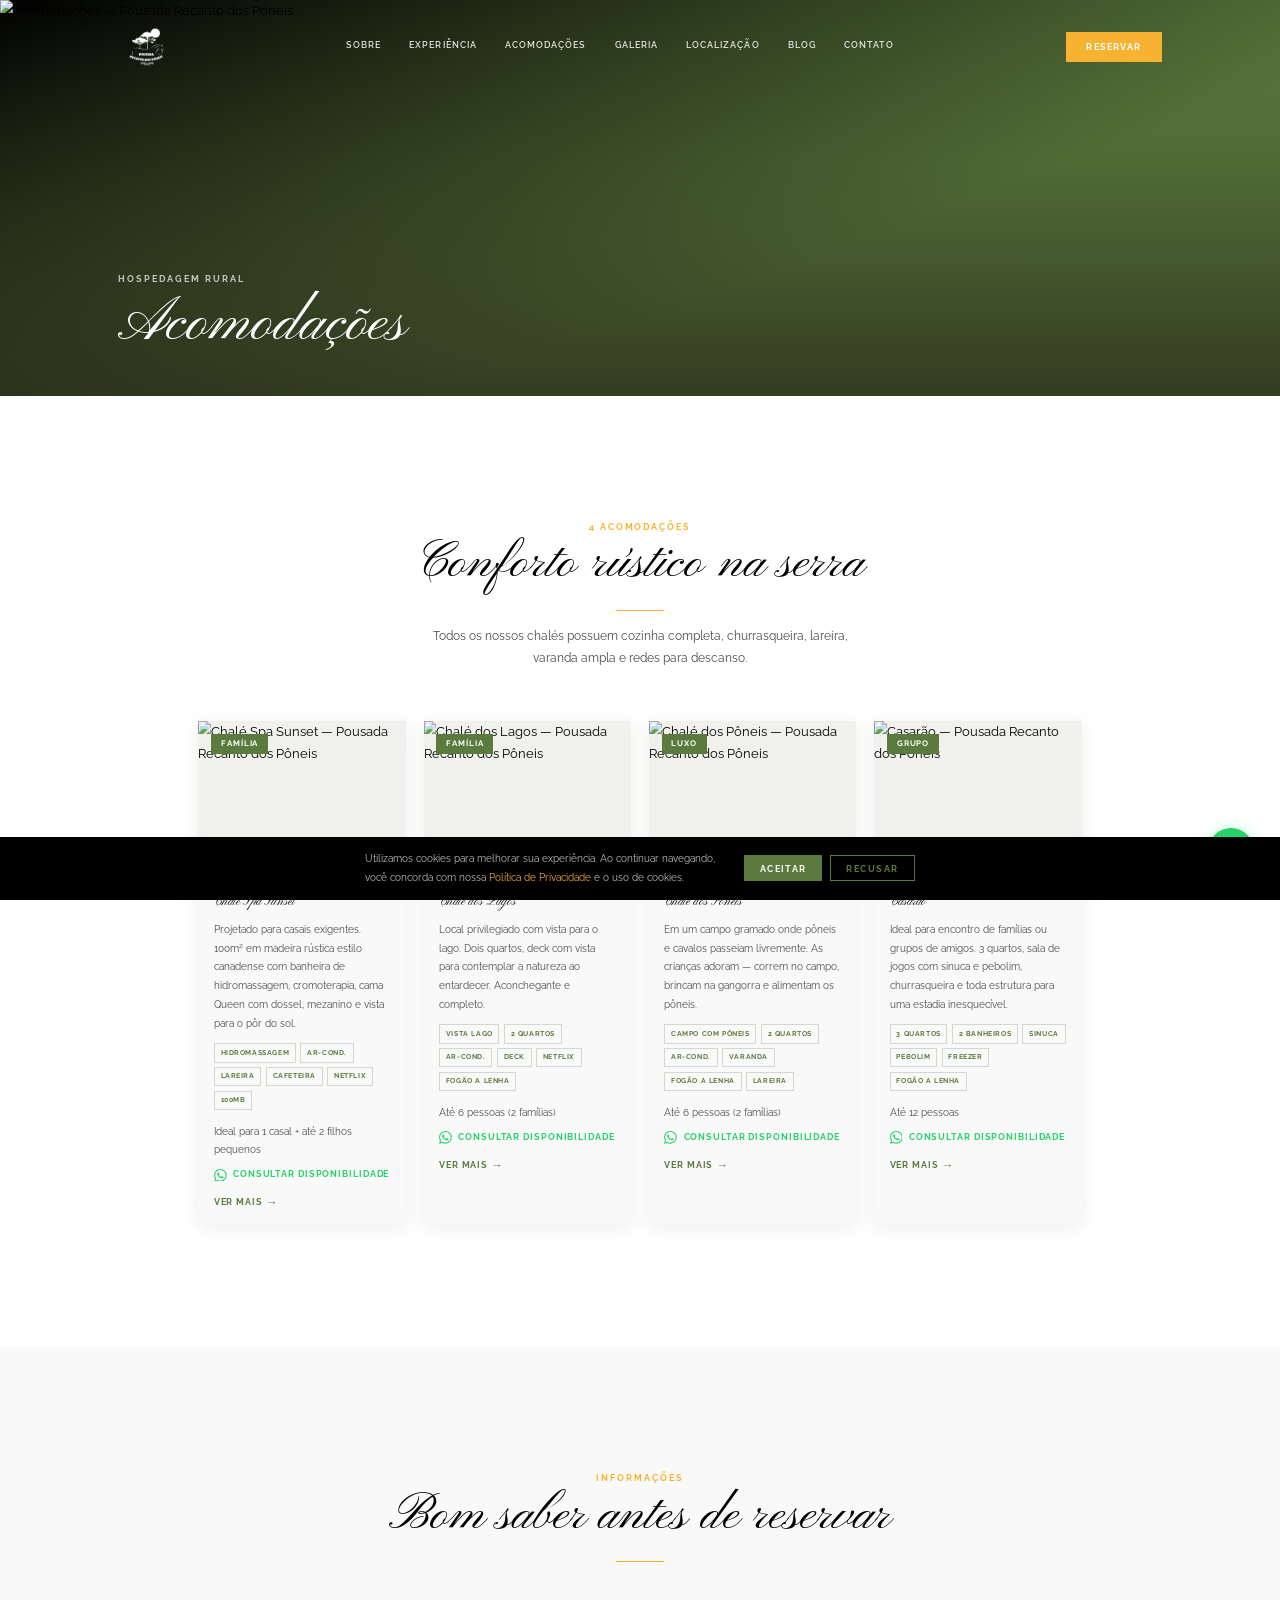
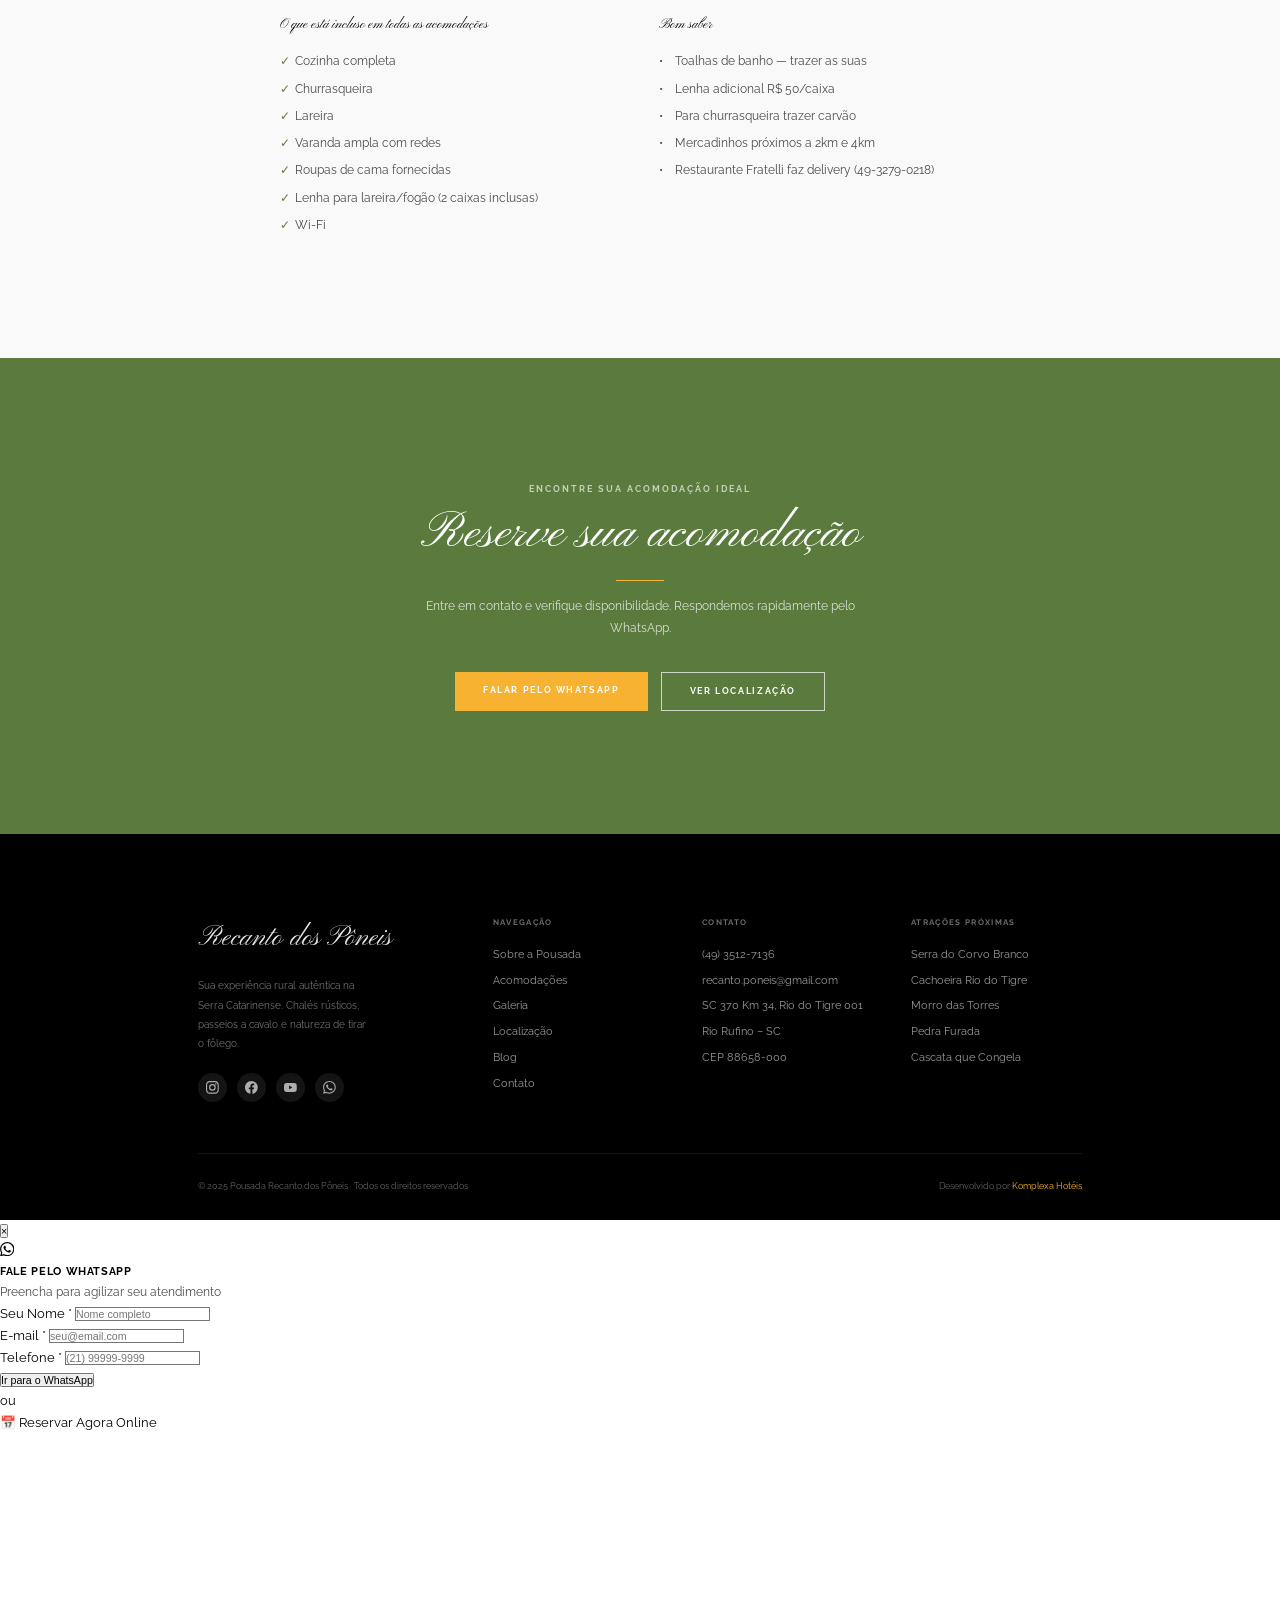
==== commit 32bf5172: "fix: atualiza preco da lenha adicional para R$50/caixa em acomodacoes Co-Authored-By: Claude Opus 4." ====
--- a/acomodacoes/index.html
+++ b/acomodacoes/index.html
@@ -262,7 +262,7 @@
         <h3 style="font-size:1.1rem;margin-bottom:1.2rem">Bom saber</h3>
         <ul style="list-style:none;padding:0;display:flex;flex-direction:column;gap:.6rem">
           <li style="font-size:.9rem;color:var(--text-muted);padding-left:1.2rem;position:relative"><span style="position:absolute;left:0;color:var(--text-muted)">&#8226;</span> Toalhas de banho — trazer as suas</li>
-          <li style="font-size:.9rem;color:var(--text-muted);padding-left:1.2rem;position:relative"><span style="position:absolute;left:0;color:var(--text-muted)">&#8226;</span> Lenha adicional R$ 30/caixa</li>
+          <li style="font-size:.9rem;color:var(--text-muted);padding-left:1.2rem;position:relative"><span style="position:absolute;left:0;color:var(--text-muted)">&#8226;</span> Lenha adicional R$ 50/caixa</li>
           <li style="font-size:.9rem;color:var(--text-muted);padding-left:1.2rem;position:relative"><span style="position:absolute;left:0;color:var(--text-muted)">&#8226;</span> Para churrasqueira trazer carvão</li>
           <li style="font-size:.9rem;color:var(--text-muted);padding-left:1.2rem;position:relative"><span style="position:absolute;left:0;color:var(--text-muted)">&#8226;</span> Mercadinhos próximos a 2km e 4km</li>
           <li style="font-size:.9rem;color:var(--text-muted);padding-left:1.2rem;position:relative"><span style="position:absolute;left:0;color:var(--text-muted)">&#8226;</span> Restaurante Fratelli faz delivery (49-3279-0218)</li>
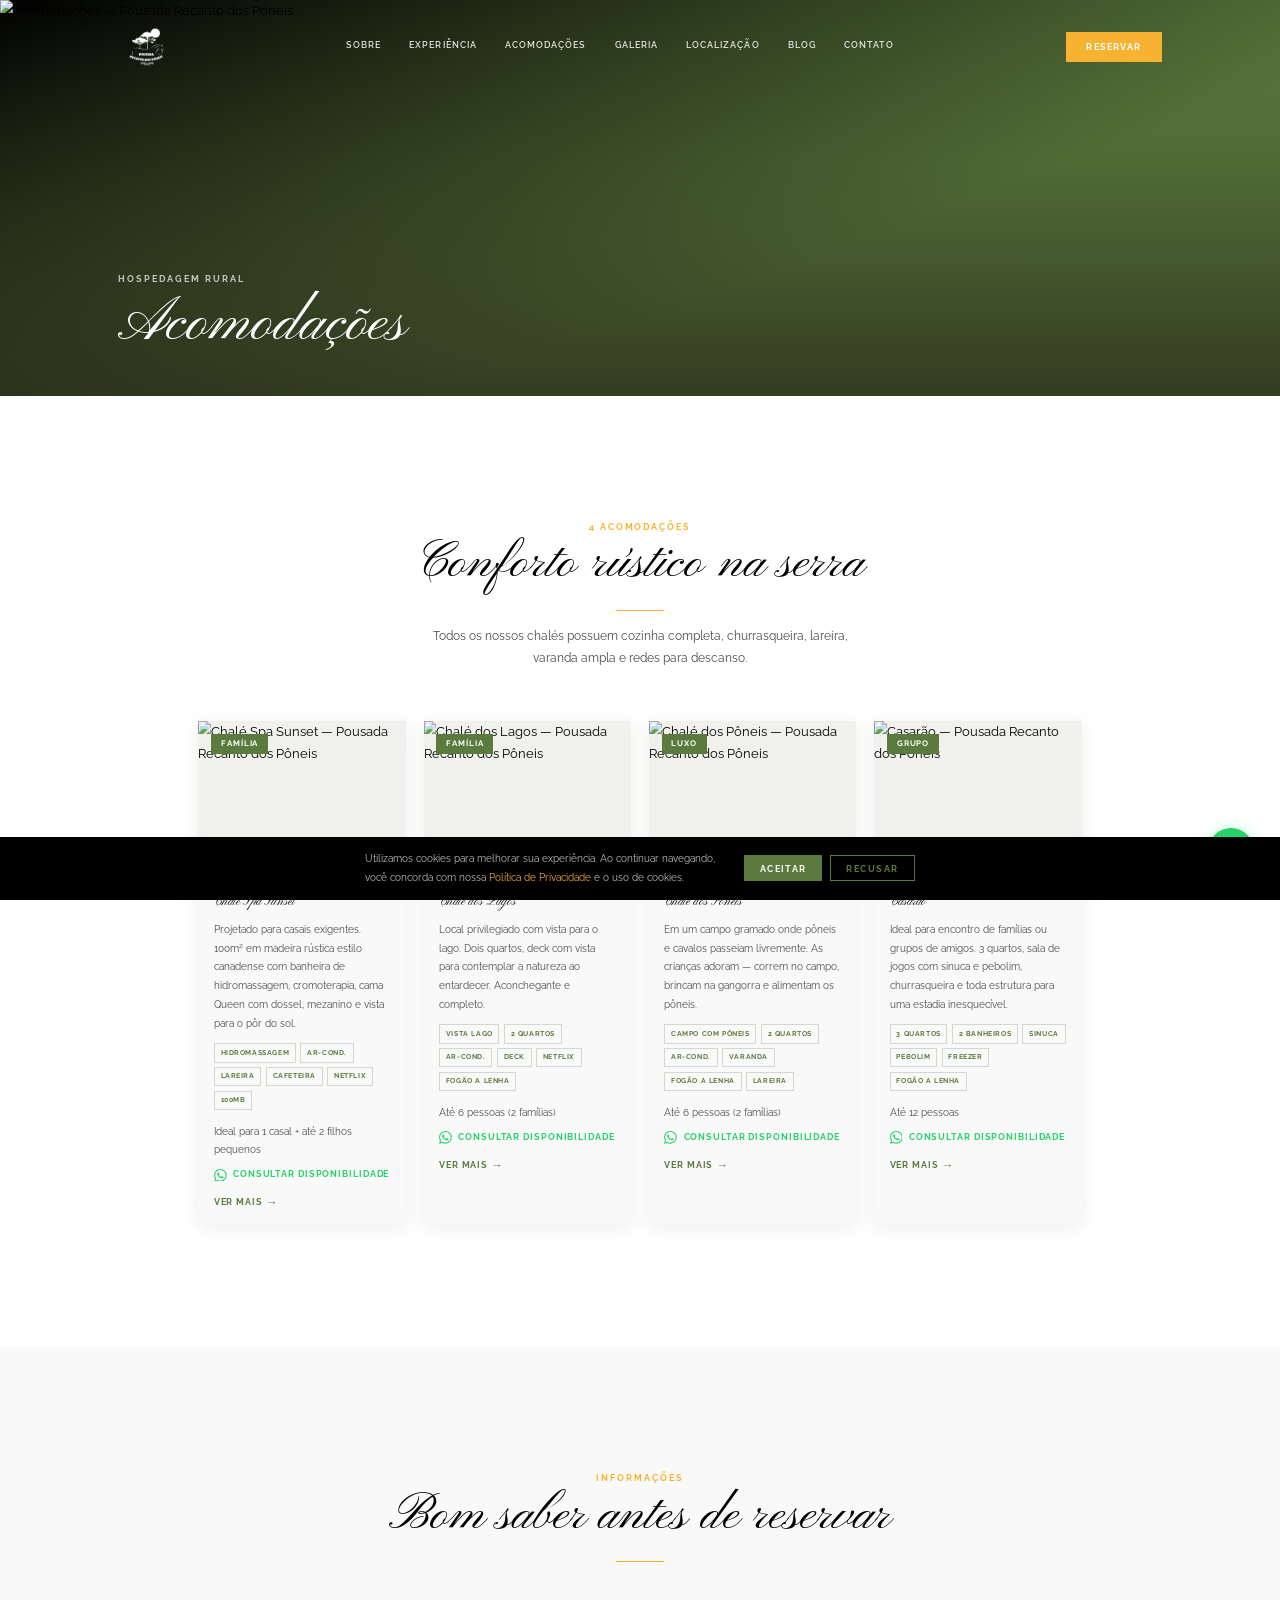
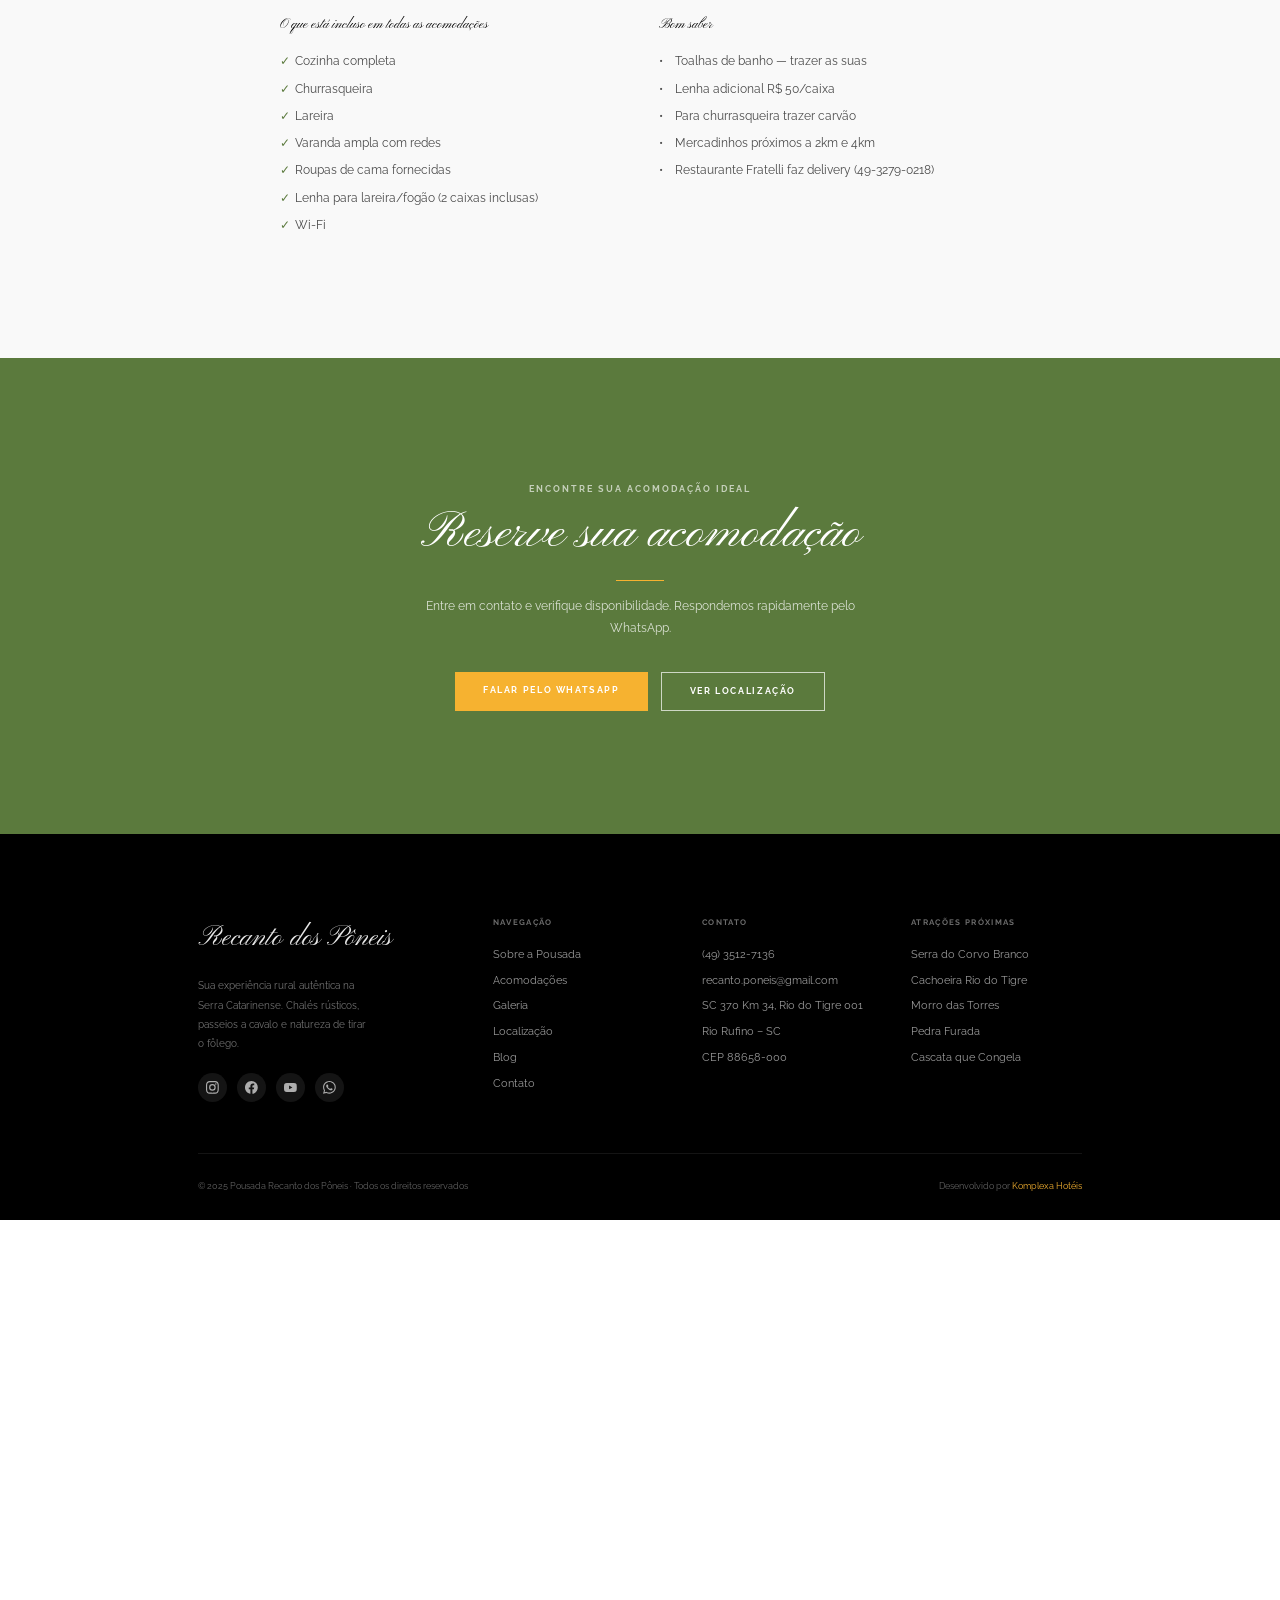
==== commit 006e8355: "feat: aponta links Ver mais das acomodacoes para subdominio reservas. Co-Authored-By: Claude Opus 4." ====
--- a/acomodacoes/index.html
+++ b/acomodacoes/index.html
@@ -144,7 +144,7 @@
               <svg width="16" height="16" viewBox="0 0 24 24" fill="#25D366"><path d="M17.472 14.382c-.297-.149-1.758-.867-2.03-.967-.273-.099-.471-.148-.67.15-.197.297-.767.966-.94 1.164-.173.199-.347.223-.644.075-.297-.15-1.255-.463-2.39-1.475-.883-.788-1.48-1.761-1.653-2.059-.173-.297-.018-.458.13-.606.134-.133.298-.347.446-.52.149-.174.198-.298.298-.497.099-.198.05-.371-.025-.52-.075-.149-.669-1.612-.916-2.207-.242-.579-.487-.5-.669-.51-.173-.008-.371-.01-.57-.01-.198 0-.52.074-.792.372-.272.297-1.04 1.016-1.04 2.479 0 1.462 1.065 2.875 1.213 3.074.149.198 2.096 3.2 5.077 4.487.709.306 1.262.489 1.694.625.712.227 1.36.195 1.871.118.571-.085 1.758-.719 2.006-1.413.248-.694.248-1.289.173-1.413-.074-.124-.272-.198-.57-.347m-5.421 7.403h-.004a9.87 9.87 0 01-5.031-1.378l-.361-.214-3.741.982.998-3.648-.235-.374a9.86 9.86 0 01-1.51-5.26c.001-5.45 4.436-9.884 9.888-9.884 2.64 0 5.122 1.03 6.988 2.898a9.825 9.825 0 012.893 6.994c-.003 5.45-4.437 9.884-9.885 9.884m8.413-18.297A11.815 11.815 0 0012.05 0C5.495 0 .16 5.335.157 11.892c0 2.096.547 4.142 1.588 5.945L.057 24l6.305-1.654a11.882 11.882 0 005.683 1.448h.005c6.554 0 11.89-5.335 11.893-11.893a11.821 11.821 0 00-3.48-8.413z"/></svg>
               Consultar Disponibilidade
             </a>
-            <a href="https://recantodosponeis.com.br/acomodacao/chale-spa-sunset/7706384" target="_blank" rel="noopener" class="rc-more">Ver mais</a>
+            <a href="https://reservas.recantodosponeis.com.br/acomodacao/chale-spa-sunset/7706384" target="_blank" rel="noopener" class="rc-more">Ver mais</a>
           </div>
         </div>
       </div>
@@ -172,7 +172,7 @@
               <svg width="16" height="16" viewBox="0 0 24 24" fill="#25D366"><path d="M17.472 14.382c-.297-.149-1.758-.867-2.03-.967-.273-.099-.471-.148-.67.15-.197.297-.767.966-.94 1.164-.173.199-.347.223-.644.075-.297-.15-1.255-.463-2.39-1.475-.883-.788-1.48-1.761-1.653-2.059-.173-.297-.018-.458.13-.606.134-.133.298-.347.446-.52.149-.174.198-.298.298-.497.099-.198.05-.371-.025-.52-.075-.149-.669-1.612-.916-2.207-.242-.579-.487-.5-.669-.51-.173-.008-.371-.01-.57-.01-.198 0-.52.074-.792.372-.272.297-1.04 1.016-1.04 2.479 0 1.462 1.065 2.875 1.213 3.074.149.198 2.096 3.2 5.077 4.487.709.306 1.262.489 1.694.625.712.227 1.36.195 1.871.118.571-.085 1.758-.719 2.006-1.413.248-.694.248-1.289.173-1.413-.074-.124-.272-.198-.57-.347m-5.421 7.403h-.004a9.87 9.87 0 01-5.031-1.378l-.361-.214-3.741.982.998-3.648-.235-.374a9.86 9.86 0 01-1.51-5.26c.001-5.45 4.436-9.884 9.888-9.884 2.64 0 5.122 1.03 6.988 2.898a9.825 9.825 0 012.893 6.994c-.003 5.45-4.437 9.884-9.885 9.884m8.413-18.297A11.815 11.815 0 0012.05 0C5.495 0 .16 5.335.157 11.892c0 2.096.547 4.142 1.588 5.945L.057 24l6.305-1.654a11.882 11.882 0 005.683 1.448h.005c6.554 0 11.89-5.335 11.893-11.893a11.821 11.821 0 00-3.48-8.413z"/></svg>
               Consultar Disponibilidade
             </a>
-            <a href="https://recantodosponeis.com.br/acomodacao/chale-dos-lagos/7706391" target="_blank" rel="noopener" class="rc-more">Ver mais</a>
+            <a href="https://reservas.recantodosponeis.com.br/acomodacao/chale-dos-lagos/7706391" target="_blank" rel="noopener" class="rc-more">Ver mais</a>
           </div>
         </div>
       </div>
@@ -200,7 +200,7 @@
               <svg width="16" height="16" viewBox="0 0 24 24" fill="#25D366"><path d="M17.472 14.382c-.297-.149-1.758-.867-2.03-.967-.273-.099-.471-.148-.67.15-.197.297-.767.966-.94 1.164-.173.199-.347.223-.644.075-.297-.15-1.255-.463-2.39-1.475-.883-.788-1.48-1.761-1.653-2.059-.173-.297-.018-.458.13-.606.134-.133.298-.347.446-.52.149-.174.198-.298.298-.497.099-.198.05-.371-.025-.52-.075-.149-.669-1.612-.916-2.207-.242-.579-.487-.5-.669-.51-.173-.008-.371-.01-.57-.01-.198 0-.52.074-.792.372-.272.297-1.04 1.016-1.04 2.479 0 1.462 1.065 2.875 1.213 3.074.149.198 2.096 3.2 5.077 4.487.709.306 1.262.489 1.694.625.712.227 1.36.195 1.871.118.571-.085 1.758-.719 2.006-1.413.248-.694.248-1.289.173-1.413-.074-.124-.272-.198-.57-.347m-5.421 7.403h-.004a9.87 9.87 0 01-5.031-1.378l-.361-.214-3.741.982.998-3.648-.235-.374a9.86 9.86 0 01-1.51-5.26c.001-5.45 4.436-9.884 9.888-9.884 2.64 0 5.122 1.03 6.988 2.898a9.825 9.825 0 012.893 6.994c-.003 5.45-4.437 9.884-9.885 9.884m8.413-18.297A11.815 11.815 0 0012.05 0C5.495 0 .16 5.335.157 11.892c0 2.096.547 4.142 1.588 5.945L.057 24l6.305-1.654a11.882 11.882 0 005.683 1.448h.005c6.554 0 11.89-5.335 11.893-11.893a11.821 11.821 0 00-3.48-8.413z"/></svg>
               Consultar Disponibilidade
             </a>
-            <a href="https://recantodosponeis.com.br/acomodacao/chale-dos-poneis/7706387" target="_blank" rel="noopener" class="rc-more">Ver mais</a>
+            <a href="https://reservas.recantodosponeis.com.br/acomodacao/chale-dos-poneis/7706387" target="_blank" rel="noopener" class="rc-more">Ver mais</a>
           </div>
         </div>
       </div>
@@ -228,7 +228,7 @@
               <svg width="16" height="16" viewBox="0 0 24 24" fill="#25D366"><path d="M17.472 14.382c-.297-.149-1.758-.867-2.03-.967-.273-.099-.471-.148-.67.15-.197.297-.767.966-.94 1.164-.173.199-.347.223-.644.075-.297-.15-1.255-.463-2.39-1.475-.883-.788-1.48-1.761-1.653-2.059-.173-.297-.018-.458.13-.606.134-.133.298-.347.446-.52.149-.174.198-.298.298-.497.099-.198.05-.371-.025-.52-.075-.149-.669-1.612-.916-2.207-.242-.579-.487-.5-.669-.51-.173-.008-.371-.01-.57-.01-.198 0-.52.074-.792.372-.272.297-1.04 1.016-1.04 2.479 0 1.462 1.065 2.875 1.213 3.074.149.198 2.096 3.2 5.077 4.487.709.306 1.262.489 1.694.625.712.227 1.36.195 1.871.118.571-.085 1.758-.719 2.006-1.413.248-.694.248-1.289.173-1.413-.074-.124-.272-.198-.57-.347m-5.421 7.403h-.004a9.87 9.87 0 01-5.031-1.378l-.361-.214-3.741.982.998-3.648-.235-.374a9.86 9.86 0 01-1.51-5.26c.001-5.45 4.436-9.884 9.888-9.884 2.64 0 5.122 1.03 6.988 2.898a9.825 9.825 0 012.893 6.994c-.003 5.45-4.437 9.884-9.885 9.884m8.413-18.297A11.815 11.815 0 0012.05 0C5.495 0 .16 5.335.157 11.892c0 2.096.547 4.142 1.588 5.945L.057 24l6.305-1.654a11.882 11.882 0 005.683 1.448h.005c6.554 0 11.89-5.335 11.893-11.893a11.821 11.821 0 00-3.48-8.413z"/></svg>
               Consultar Disponibilidade
             </a>
-            <a href="https://recantodosponeis.com.br/acomodacao/casarao/7706390" target="_blank" rel="noopener" class="rc-more">Ver mais</a>
+            <a href="https://reservas.recantodosponeis.com.br/acomodacao/casarao/7706390" target="_blank" rel="noopener" class="rc-more">Ver mais</a>
           </div>
         </div>
       </div>
--- a/assets/css/style.css
+++ b/assets/css/style.css
@@ -105,11 +105,11 @@
 .ham.open span:nth-child(1) { transform:rotate(45deg) translate(5px,4px); }
 .ham.open span:nth-child(2) { opacity:0; }
 .ham.open span:nth-child(3) { transform:rotate(-45deg) translate(5px,-4px); }
-.mobnav { position:fixed; inset:0; z-index:999; background:var(--bg); display:flex; flex-direction:column; align-items:center; justify-content:center; gap:1.8rem; opacity:0; visibility:hidden; transition:all .4s var(--ease); padding:2rem; }
+.mobnav { position:fixed; inset:0; z-index:999; background:var(--bg); display:flex; flex-direction:column; align-items:center; justify-content:center; gap:1.1rem; opacity:0; visibility:hidden; transition:all .4s var(--ease); padding:2rem; }
 .mobnav.open { opacity:1; visibility:visible; }
-.mobnav a { font-family:var(--font-display); font-size:clamp(1.8rem,5vw,2.8rem); color:var(--text); transition:color .2s; }
+.mobnav a { font-family:var(--font-display); font-size:clamp(1.3rem,3.6vw,1.9rem); color:var(--text); transition:color .2s; }
 .mobnav a:hover { color:var(--accent); }
-.mobnav .btn-gold { font-family:var(--font-body)!important; font-size:.75rem!important; letter-spacing:.18em!important; padding:.85rem 2rem!important; }
+.mobnav .btn-gold { font-family:var(--font-body)!important; font-size:.7rem!important; letter-spacing:.18em!important; padding:.7rem 1.6rem!important; }
 
 /* ── HERO ── */
 /* ── HERO ── */
@@ -157,7 +157,7 @@
 /* ── CTA HERO ── */
 .cta-hero { position:relative; overflow:hidden; padding:clamp(5rem,10vw,8rem) 0; }
 .cta-hero-bg { position:absolute; inset:0; width:100%; height:100%; object-fit:cover; }
-.cta-hero-ov { position:absolute; inset:0; background:rgba(0,0,0,.55); }
+.cta-hero-ov { position:absolute; inset:0; background:rgba(0,0,0,.75); }
 
 /* ── EXPERIÊNCIAS PREVIEW ── */
 .exp-section { background:#1a4922; }
@@ -167,10 +167,17 @@
 .exp-card-img img { width:100%; height:100%; object-fit:cover; transition:transform .5s var(--ease); }
 .exp-card:hover .exp-card-img img { transform:scale(1.05); }
 .exp-card-body { padding:1.2rem 0; display:flex; flex-direction:column; gap:.4rem; }
-.exp-card-body h3 { font-size:1.15rem; margin:0; color:#fff; font-weight:600; }
+.exp-card-body h3 { font-family:var(--font-body); font-size:1.15rem; margin:0; color:#fff; font-weight:600; letter-spacing:.02em; }
 .exp-card-body p { font-size:.8rem; color:rgba(255,255,255,.7); line-height:1.6; margin:0; }
 .exp-card-link { display:inline-block; margin-top:.6rem; font-size:.78rem; font-weight:600; color:#adb11d; text-decoration:none; border-bottom:2px solid #adb11d; padding-bottom:2px; transition:color .3s; }
 .exp-card-link:hover { color:var(--accent); border-color:var(--accent); }
+
+.aud-grid { display:grid; grid-template-columns:repeat(3,1fr); gap:1.25rem; }
+.aud-card { position:relative; overflow:hidden; border-radius:10px; aspect-ratio:3/4; }
+.aud-card img { width:100%; height:100%; object-fit:cover; transition:transform .7s var(--ease); display:block; }
+.aud-card:hover img { transform:scale(1.06); }
+.aud-ov { position:absolute; inset:0; background:linear-gradient(to top, rgba(0,0,0,.72) 0%, rgba(0,0,0,.2) 50%, rgba(0,0,0,0) 100%); pointer-events:none; }
+.aud-label { position:absolute; left:0; right:0; bottom:clamp(1.2rem,3vw,2rem); text-align:center; color:#fff; font-family:var(--font-display); font-size:clamp(1.8rem,3.5vw,2.6rem); font-weight:400; line-height:1.1; letter-spacing:.01em; text-shadow:0 2px 12px rgba(0,0,0,.5); padding:0 1rem; }
 
 /* ── QUARTOS PREVIEW ── */
 .rp-g { display:grid; grid-template-columns:repeat(3,1fr); gap:1.5rem; margin-top:clamp(2.5rem,5vw,4rem); }
@@ -293,6 +300,61 @@
 .wa-submit { width:100%; background:#25D366; color:#fff; border:none; padding:.85rem; font-family:var(--font-body); font-size:.7rem; letter-spacing:.14em; text-transform:uppercase; font-weight:700; cursor:pointer; transition:background .3s; margin-top:.6rem; }
 .wa-submit:hover { background:#1da851; }
 
+/* ── MODAL CAPTURA DE LEAD WHATSAPP (wl-) ── */
+.wl-ov { display:none; position:fixed; inset:0; z-index:9500; background:rgba(0,0,0,.35); }
+.wl-ov.open { display:flex; align-items:flex-end; justify-content:flex-end; padding:0 2rem 5.5rem 2rem; }
+.wl-box { position:relative; background:#fff; width:340px; padding:2.2rem; border-top:3px solid #25D366; box-shadow:0 18px 60px rgba(0,0,0,.18); }
+.wl-close { position:absolute; top:.6rem; left:.75rem; background:none; border:none; font-size:1.6rem; line-height:1; color:var(--text-muted); cursor:pointer; padding:.2rem .4rem; }
+.wl-close:hover { color:var(--text); }
+.wl-hdr { display:flex; align-items:center; gap:.85rem; margin:.2rem 0 1.3rem; }
+.wl-icon-circle { width:36px; height:36px; border-radius:50%; background:#25D366; color:#fff; display:flex; align-items:center; justify-content:center; flex-shrink:0; }
+.wl-title { font-family:var(--font-body); font-size:.78rem; letter-spacing:.1em; text-transform:uppercase; font-weight:700; color:var(--text); margin:0; }
+.wl-sub { font-size:.76rem; color:var(--text-muted); margin:.15rem 0 0; line-height:1.35; }
+.wl-form { display:flex; flex-direction:column; gap:.65rem; }
+.wl-fg { display:flex; flex-direction:column; gap:.25rem; }
+.wl-fg label { font-size:.68rem; letter-spacing:.08em; text-transform:uppercase; font-weight:700; color:var(--text); }
+.wl-fg input { background:var(--surface-light); border:1px solid var(--border); color:var(--text); padding:.55rem .8rem; font-family:var(--font-body); font-size:.88rem; outline:none; transition:border-color .3s; width:100%; }
+.wl-fg input:focus { border-color:var(--accent); }
+.wl-submit { width:100%; background:#25D366; color:#fff; border:none; padding:.85rem; font-family:var(--font-body); font-size:.72rem; letter-spacing:.14em; text-transform:uppercase; font-weight:700; cursor:pointer; transition:background .3s; margin-top:.4rem; }
+.wl-submit:hover { background:#1da851; }
+.wl-or { display:flex; align-items:center; gap:.7rem; margin:1rem 0 .85rem; color:var(--text-muted); font-size:.64rem; letter-spacing:.15em; text-transform:uppercase; font-weight:700; }
+.wl-or::before, .wl-or::after { content:''; flex:1; height:1px; background:var(--border); }
+.wl-book { display:block; width:100%; text-align:center; text-decoration:none; background:var(--cta); color:#fff; border:none; padding:.85rem; font-family:var(--font-body); font-size:.72rem; letter-spacing:.14em; text-transform:uppercase; font-weight:700; cursor:pointer; transition:background .3s; }
+.wl-book:hover { background:var(--cta-hover); }
+
+/* ── MODAL DE RESERVA (Foco Multimídia) ── */
+.bk-modal { position:fixed; inset:0; z-index:9500; background:rgba(0,0,0,.55); display:flex; align-items:center; justify-content:center; opacity:0; visibility:hidden; transition:all .3s var(--ease); padding:1rem; }
+.bk-modal.open { opacity:1; visibility:visible; }
+.bk-modal-box { background:var(--surface); max-width:480px; width:100%; border-radius:12px; overflow:hidden; position:relative; box-shadow:var(--shadow-lg); animation:bkSlideUp .35s var(--ease); }
+@keyframes bkSlideUp { from { opacity:0; transform:translateY(24px); } to { opacity:1; transform:translateY(0); } }
+.bk-close { position:absolute; top:1rem; right:1rem; background:var(--surface-light); border:none; width:36px; height:36px; border-radius:50%; font-size:1.4rem; cursor:pointer; z-index:2; display:flex; align-items:center; justify-content:center; line-height:1; color:var(--text); transition:background .2s; }
+.bk-close:hover { background:var(--border); }
+.bk-header { padding:1.5rem 1.8rem 0; display:flex; gap:1rem; align-items:center; }
+.bk-header img { border-radius:8px; object-fit:contain; background:var(--surface-light); }
+.bk-header h3 { font-family:var(--font-body); font-size:1.05rem; font-weight:700; margin:0 0 .15rem; color:var(--text); letter-spacing:.02em; }
+.bk-header p  { font-size:.78rem; color:var(--text-muted); margin:0; line-height:1.4; }
+.bk-form { padding:1.3rem 1.8rem 1.6rem; }
+.bk-row { display:grid; grid-template-columns:1fr 1fr; gap:.8rem; margin-bottom:.8rem; }
+.bk-form .fg { display:flex; flex-direction:column; gap:.3rem; }
+.bk-form label { font-size:.68rem; font-weight:700; text-transform:uppercase; letter-spacing:.08em; color:var(--text-muted); }
+.bk-form input, .bk-form select { padding:.7rem .8rem; border:1px solid var(--border); border-radius:6px; font-size:.9rem; font-family:var(--font-body); background:var(--bg); min-height:44px; color:var(--text); transition:border-color .2s; outline:none; }
+.bk-form input:focus, .bk-form select:focus { border-color:var(--accent); }
+.bk-child-ages { display:grid; grid-template-columns:repeat(auto-fill, minmax(110px, 1fr)); gap:.8rem; margin-bottom:.8rem; }
+.bk-child-ages .fg { display:flex; flex-direction:column; gap:.3rem; }
+.bk-child-ages label { font-size:.64rem; font-weight:700; text-transform:uppercase; letter-spacing:.08em; color:var(--text-muted); }
+.bk-child-ages select { padding:.6rem .7rem; border:1px solid var(--border); border-radius:6px; font-size:.88rem; font-family:var(--font-body); background:var(--bg); min-height:42px; }
+.bk-submit { width:100%; margin-top:.4rem; background:var(--accent); color:#fff; border:none; padding:.95rem; font-family:var(--font-body); font-size:.78rem; letter-spacing:.14em; text-transform:uppercase; font-weight:700; cursor:pointer; transition:background .3s; border-radius:6px; }
+.bk-submit:hover { background:var(--accent-hover); }
+.bk-alt { text-align:center; font-size:.8rem; color:var(--text-muted); margin:1rem 0 0; }
+.bk-wa-link { color:#25D366; font-weight:700; text-decoration:none; }
+.bk-wa-link:hover { text-decoration:underline; }
+@media print { .bk-modal { display:none!important; } }
+@media(max-width:480px) {
+  .bk-row { grid-template-columns:1fr; }
+  .bk-header { padding:1.25rem 1.3rem 0; }
+  .bk-form { padding:1rem 1.3rem 1.3rem; }
+}
+
 /* ── POPUP DESCONTO ── */
 .discount-popup { position:fixed; inset:0; z-index:9800; background:rgba(0,0,0,.6); display:flex; align-items:center; justify-content:center; opacity:0; visibility:hidden; transition:all .4s var(--ease); padding:1rem; }
 .discount-popup.open { opacity:1; visibility:visible; }
@@ -352,6 +414,8 @@
   .ab-grid,.ct-grid,.loc-grid,.sobre-hero-txt { grid-template-columns:1fr; }
   .rp-g, .rp-g-4 { grid-template-columns:1fr 1fr; }
   .exp-cards { grid-template-columns:1fr 1fr; }
+  .aud-grid { grid-template-columns:1fr; gap:1rem; }
+  .aud-card { aspect-ratio:16/10; }
   .rm-g { grid-template-columns:1fr; }
   .gal-g { grid-template-columns:repeat(2,1fr); }
   .dif-g { grid-template-columns:1fr; }
@@ -362,8 +426,15 @@
   /* wa modal full width */
   .wa-modal.open { padding:0 1rem 5rem 1rem; align-items:flex-end; justify-content:center; }
   .wa-box { width:100%!important; max-width:420px; }
+  .wl-ov.open { padding:0 1rem 5rem 1rem; justify-content:center; }
+  .wl-box { width:100%; max-width:420px; }
   /* contact grid */
   .ct-form .fg-row { grid-template-columns:1fr; }
+  /* page hero — proporção mais próxima do desktop no mobile */
+  .pg-hero { height:38vh; min-height:280px; }
+  .pg-hero > img { object-position:center 28%; height:100%; }
+  .pg-hero-c { padding:1.5rem clamp(1rem,4vw,2rem); }
+  .pg-hero-c h1 { font-size:clamp(2rem,8vw,3rem); }
 }
 @media(max-width:480px){
   html { zoom:1; }
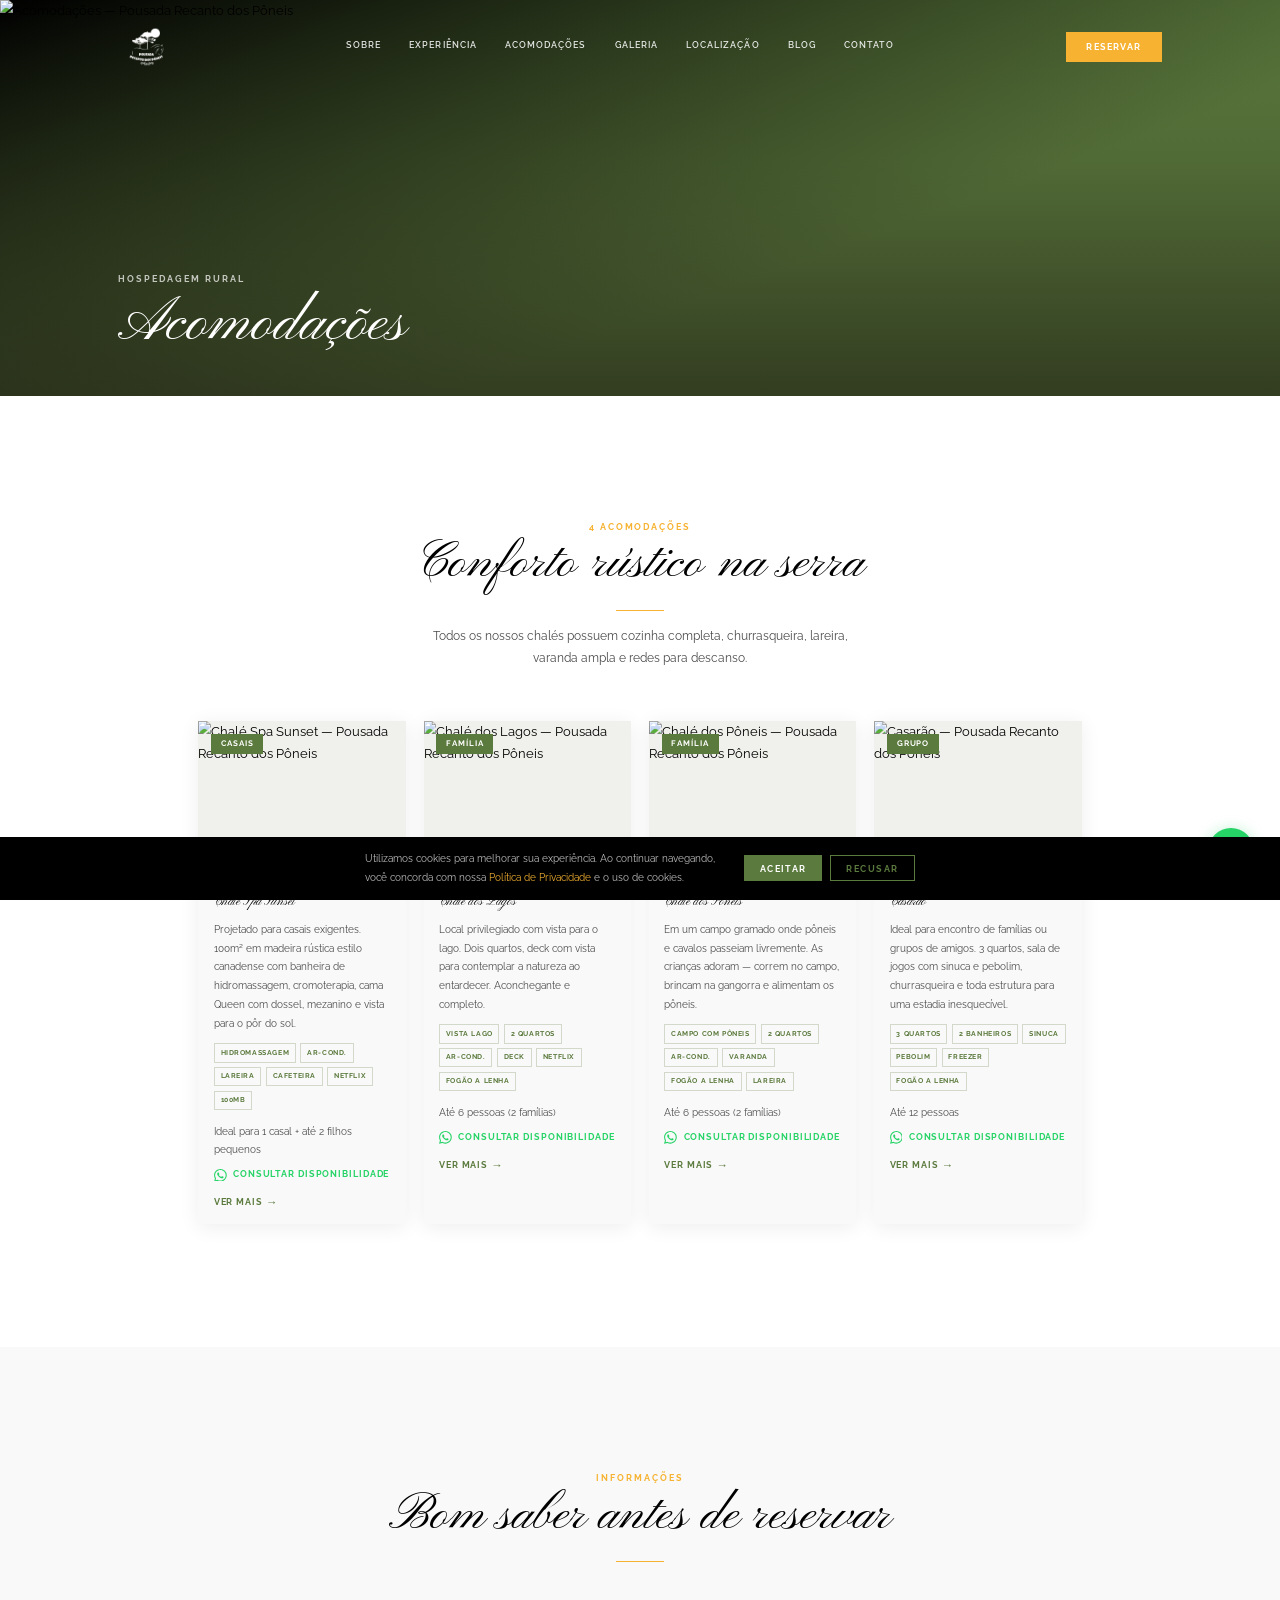
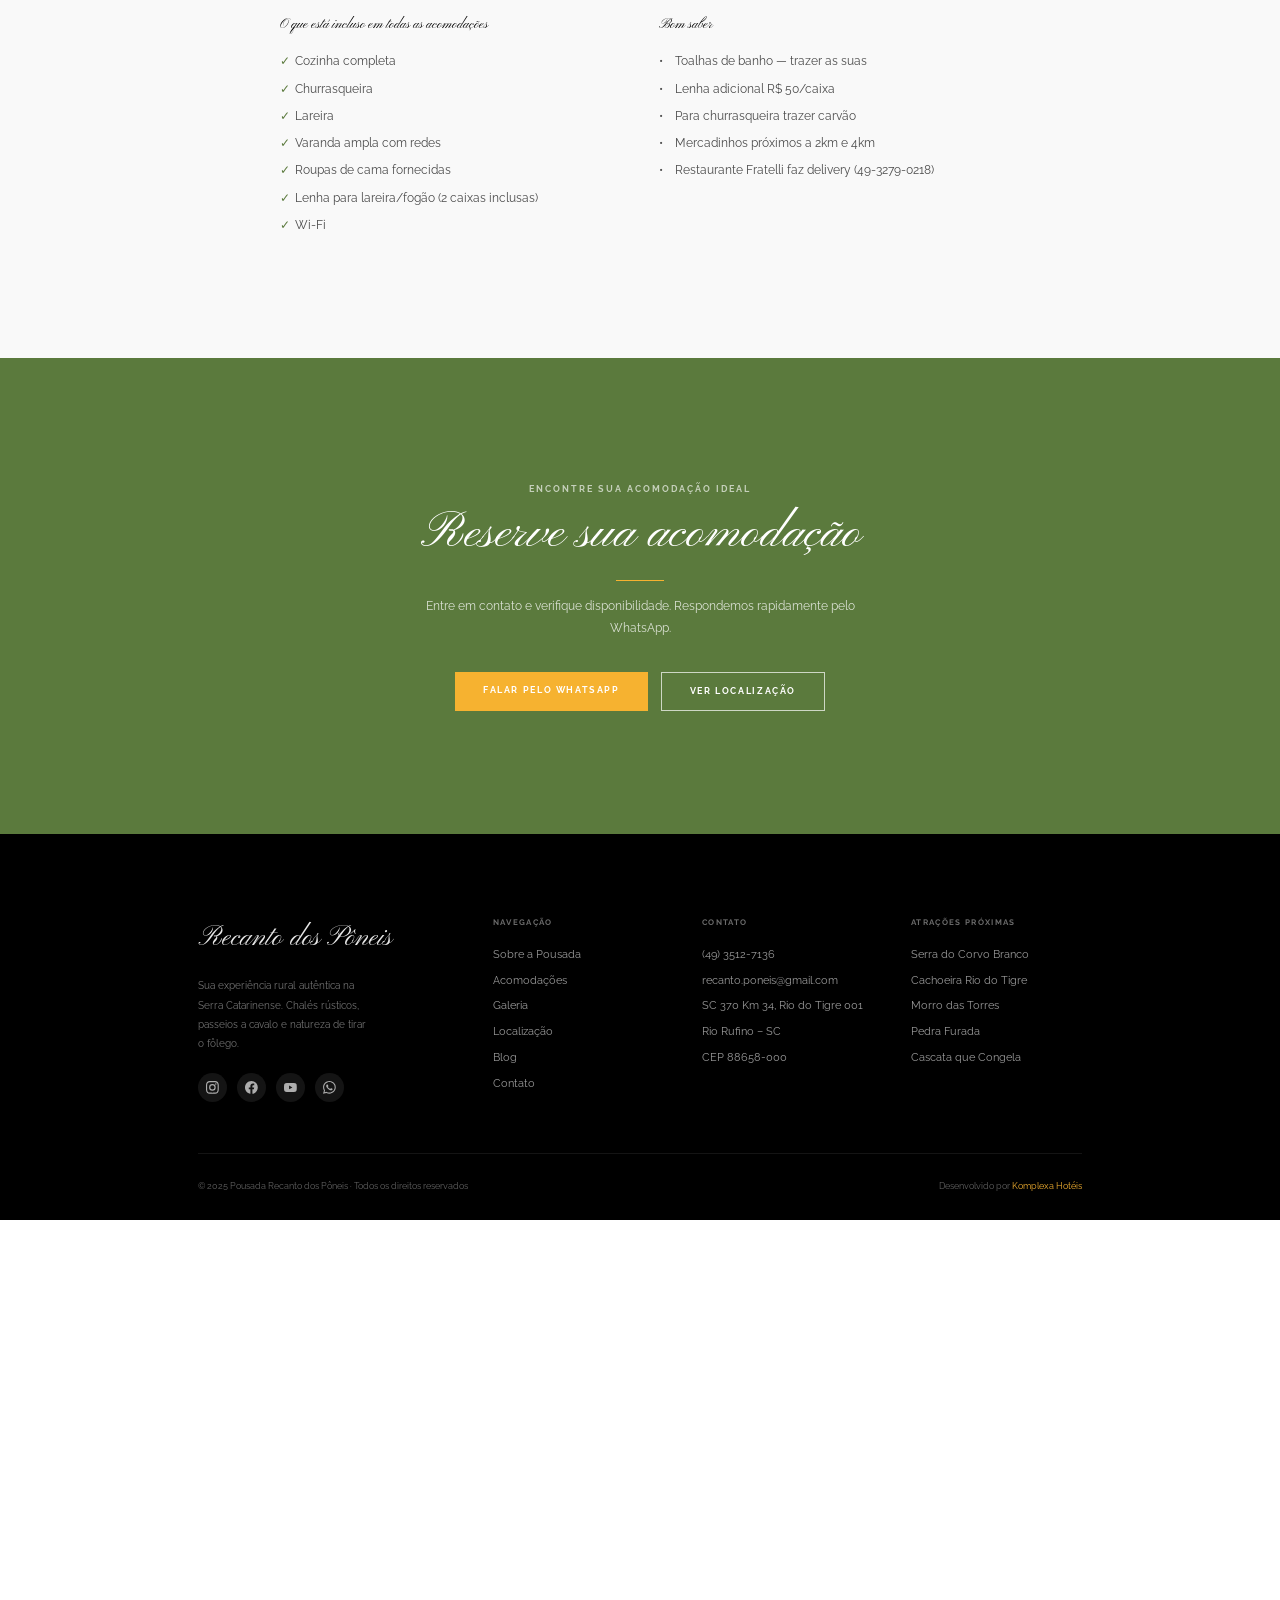
==== commit f5055d4d: "fix: corrige tags dos chales (Spa Sunset=Casais, Poneis=Familia)" ====
--- a/acomodacoes/index.html
+++ b/acomodacoes/index.html
@@ -125,7 +125,7 @@
       <div class="rc">
         <div class="rc-img">
           <img src="../assets/img/quartos/chale-spa-dia.jpg" alt="Chalé Spa Sunset — Pousada Recanto dos Pôneis" loading="lazy">
-          <span class="rc-tag">Família</span>
+          <span class="rc-tag">Casais</span>
         </div>
         <div class="rc-b">
           <h3>Chalé Spa Sunset</h3>
@@ -181,7 +181,7 @@
       <div class="rc">
         <div class="rc-img">
           <img src="../assets/img/quartos/chale-poneis-fachada.jpg" alt="Chalé dos Pôneis — Pousada Recanto dos Pôneis" loading="lazy">
-          <span class="rc-tag">Luxo</span>
+          <span class="rc-tag">Família</span>
         </div>
         <div class="rc-b">
           <h3>Chalé dos Pôneis</h3>
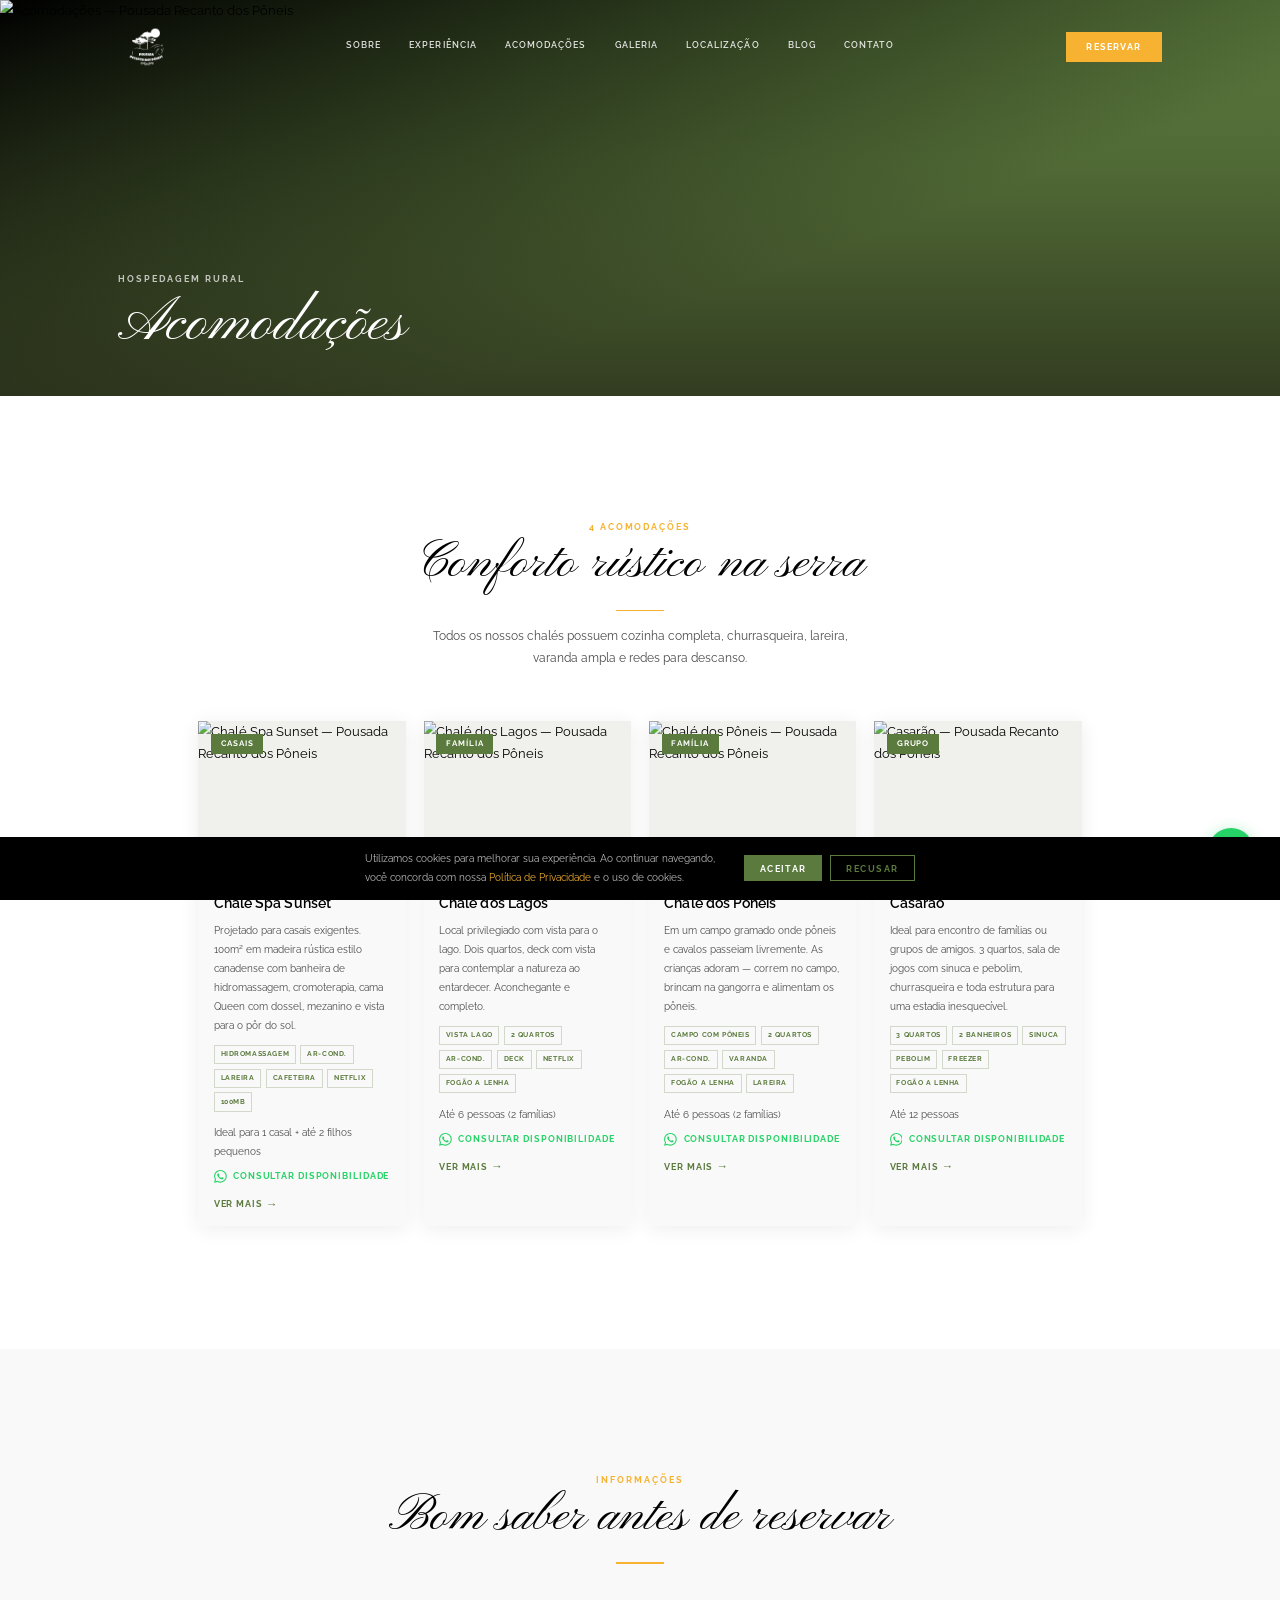
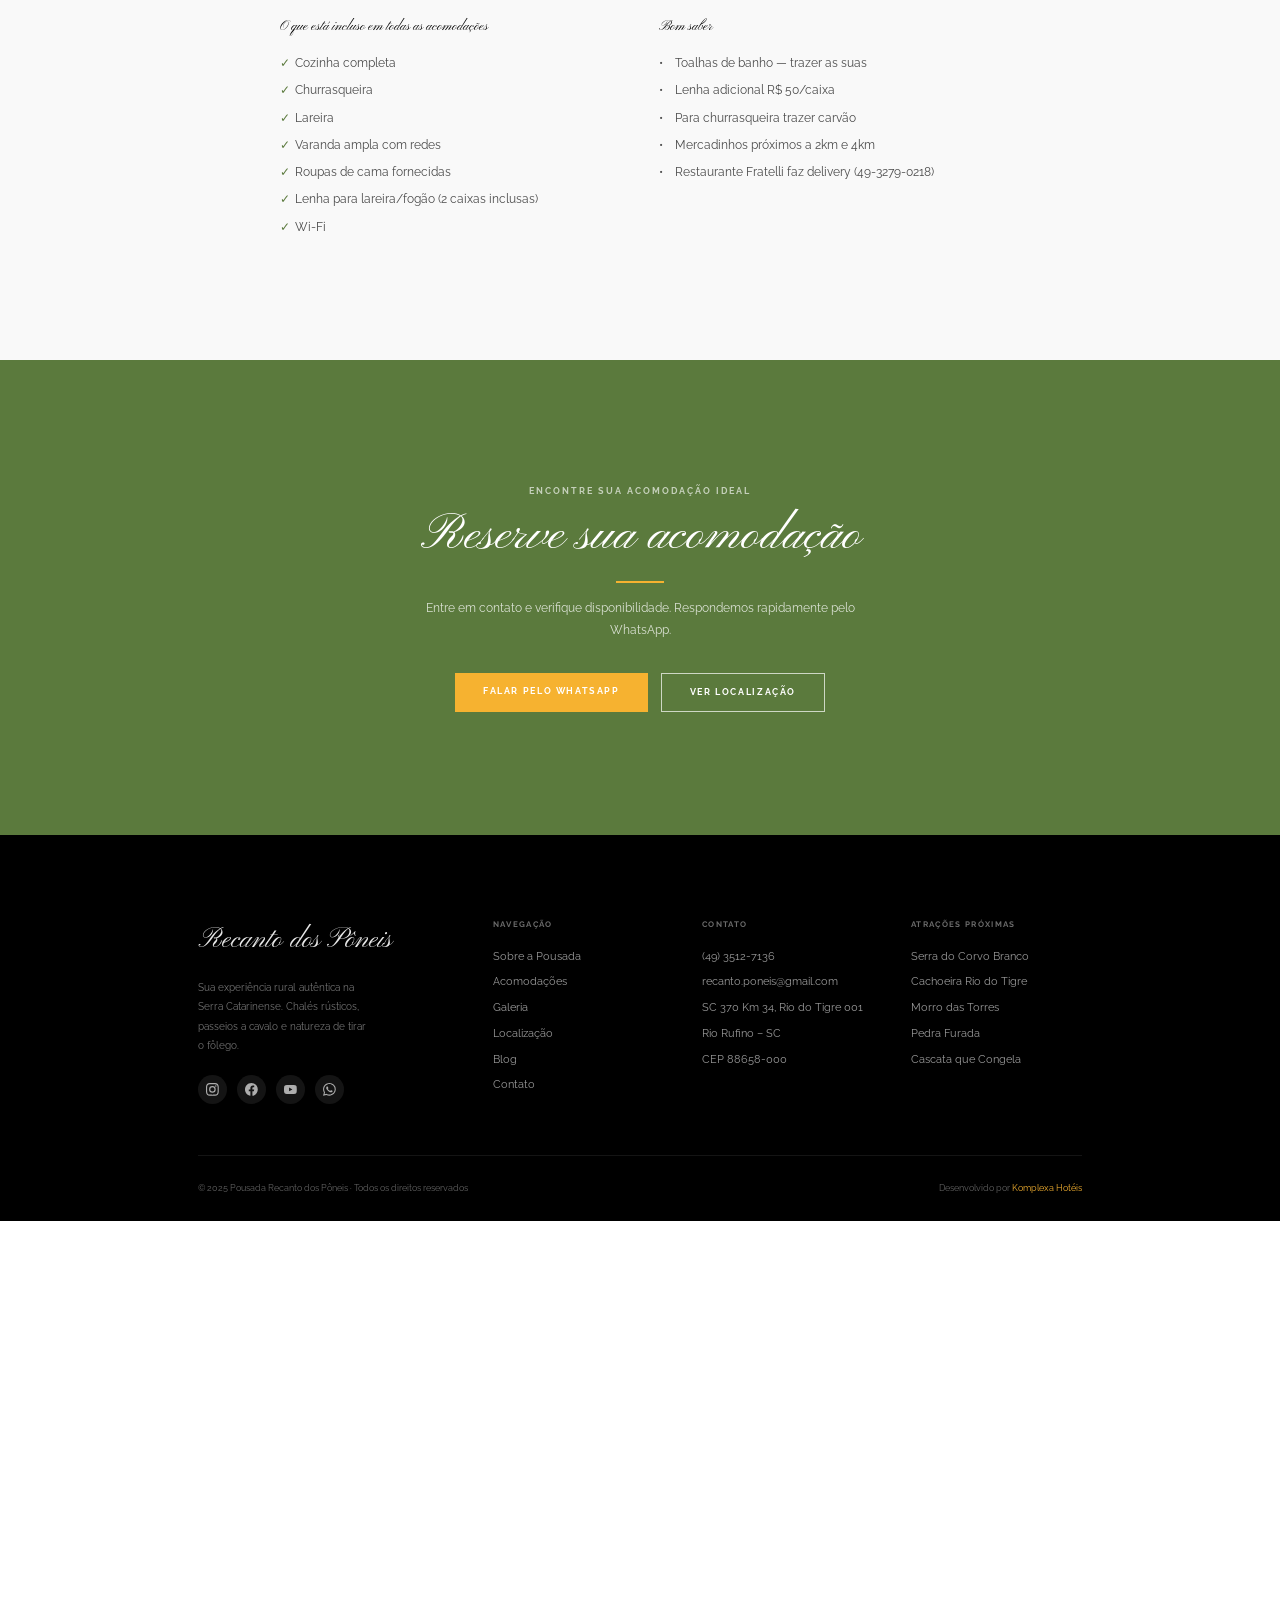
==== commit afd4ae9c: "style: troca fonte dos nomes dos chales para Raleway (mais legivel)" ====
--- a/acomodacoes/index.html
+++ b/acomodacoes/index.html
@@ -33,7 +33,7 @@
   /* 4 chalés na mesma fileira (página de acomodações) */
   #roomsGrid { grid-template-columns: repeat(4, 1fr); gap: 1.4rem; }
   #roomsGrid .rc-b { padding: 1.1rem 1.2rem; }
-  #roomsGrid .rc-b h3 { font-size: clamp(.95rem, 1.3vw, 1.25rem); }
+  #roomsGrid .rc-b h3 { font-family: var(--font-body); font-size: clamp(1.05rem, 1.4vw, 1.35rem); font-weight: 600; letter-spacing: .005em; }
   #roomsGrid .rc-b p { font-size: .8rem; }
   #roomsGrid .rc-feat { font-size: .58rem; padding: .18rem .45rem; }
   .rc-actions { display: flex; align-items: center; gap: 1rem; flex-wrap: wrap; margin-top: .6rem; }
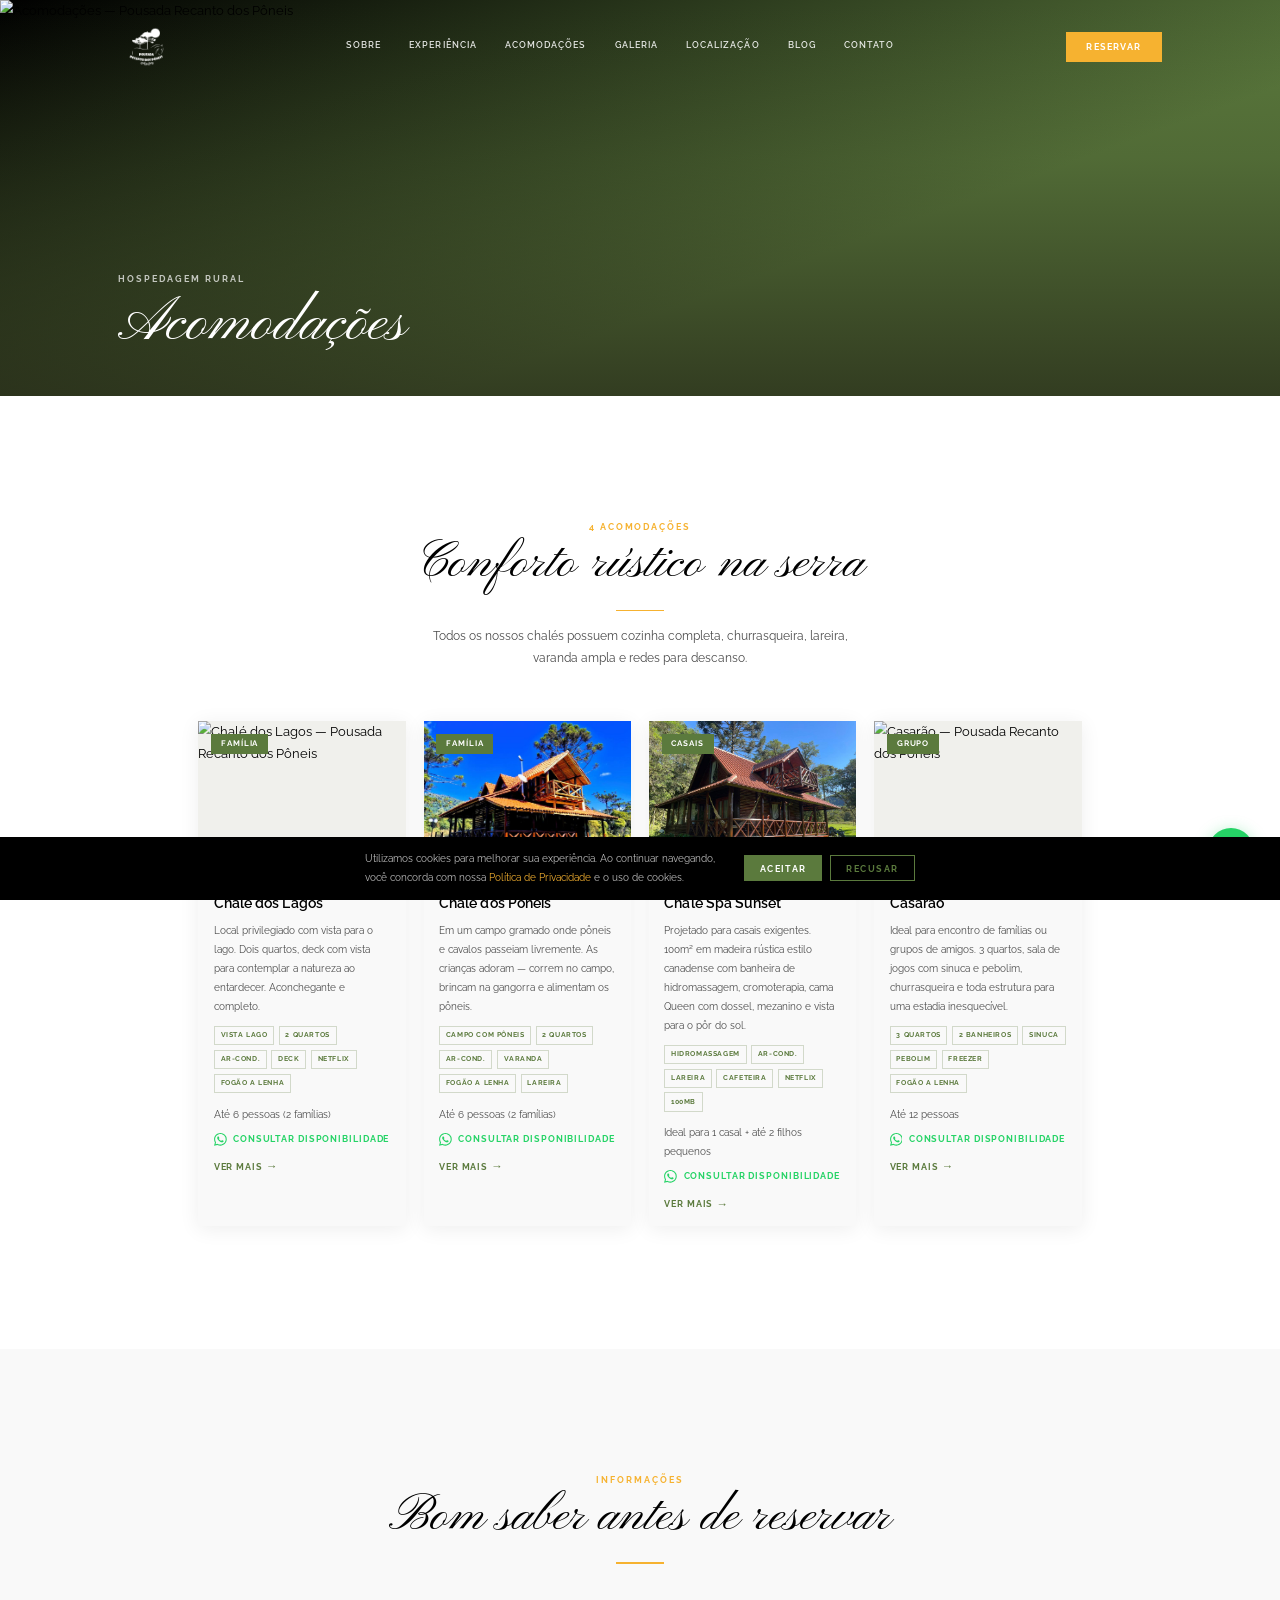
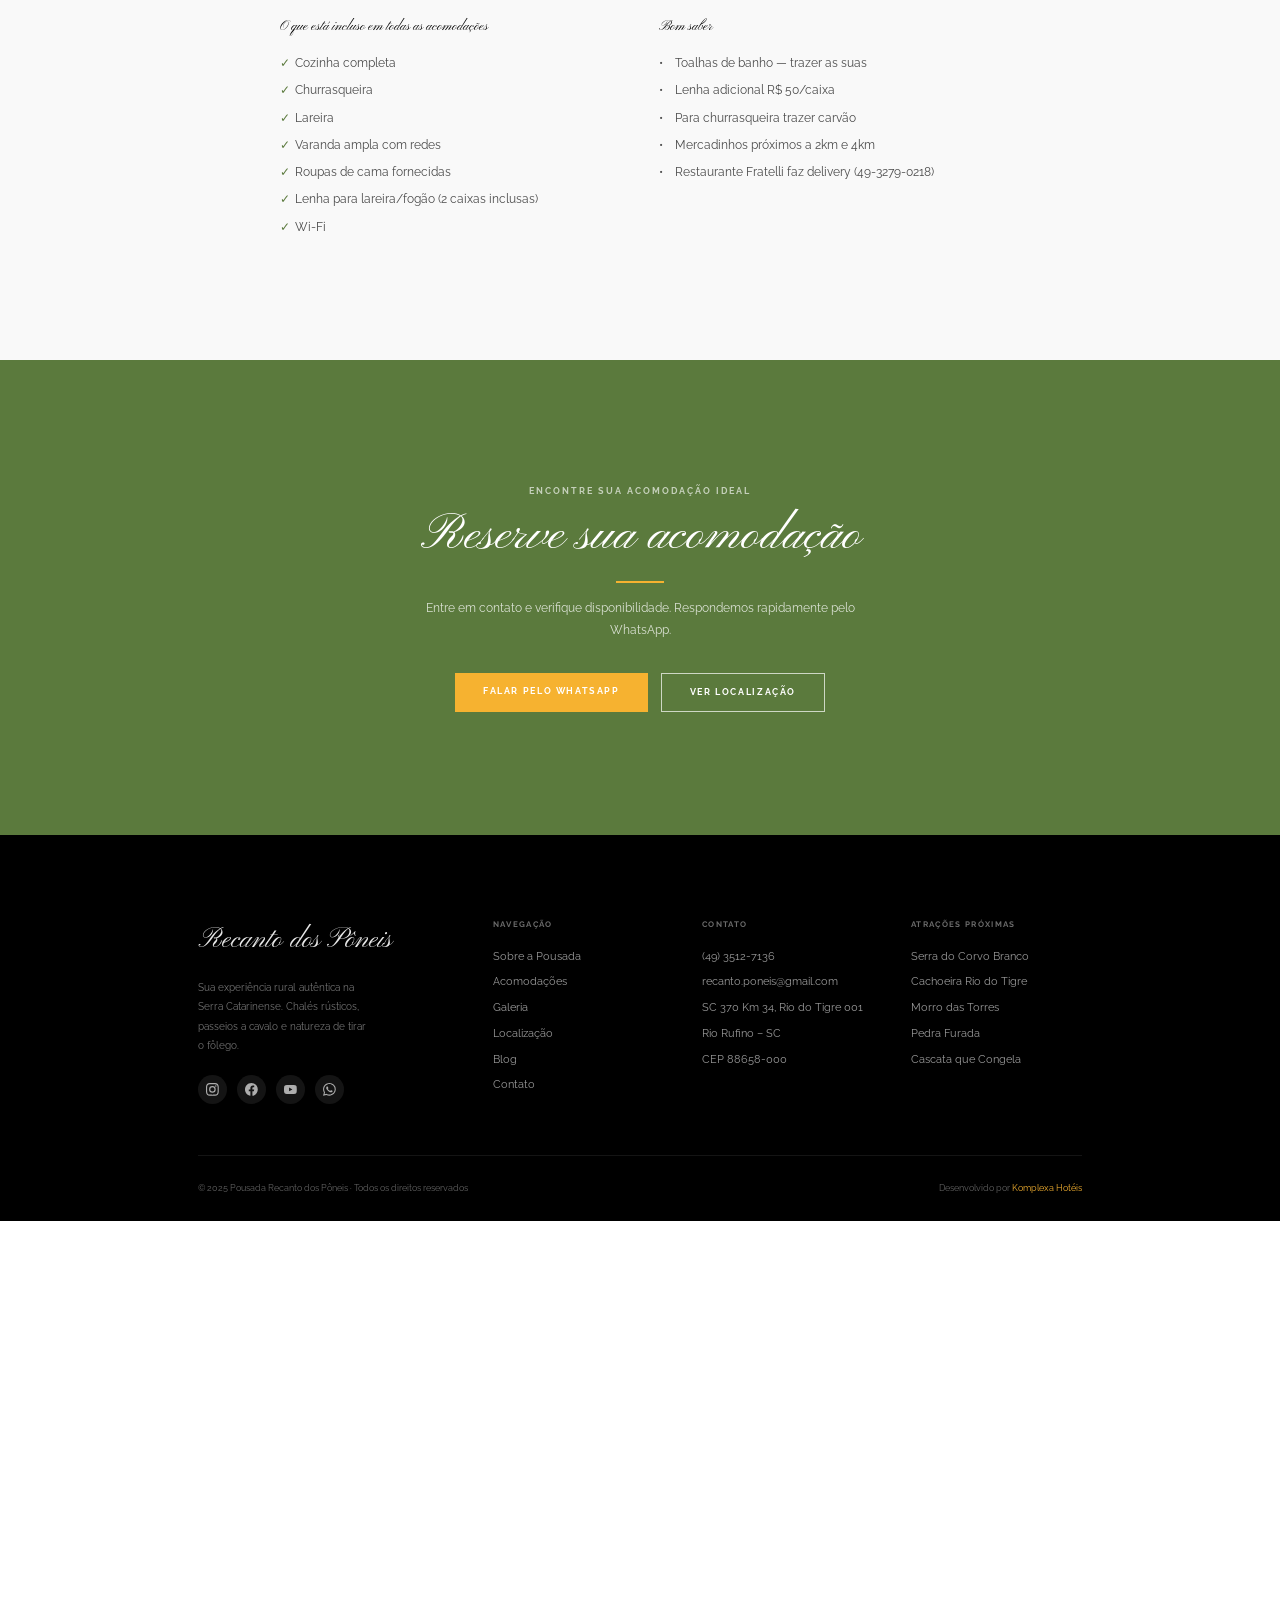
==== commit 97aed0ee: "style: move Chale Spa Sunset para depois do Chale dos Poneis (home e acomodacoes)" ====
--- a/acomodacoes/index.html
+++ b/acomodacoes/index.html
@@ -121,6 +121,62 @@
     <!-- GRID DE QUARTOS -->
     <div class="rm-g" id="roomsGrid">
 
+      <!-- Chalé dos Lagos -->
+      <div class="rc">
+        <div class="rc-img">
+          <img src="../assets/img/quartos/chale-lagos-fachada.jpg" alt="Chalé dos Lagos — Pousada Recanto dos Pôneis" loading="lazy">
+          <span class="rc-tag">Família</span>
+        </div>
+        <div class="rc-b">
+          <h3>Chalé dos Lagos</h3>
+          <p>Local privilegiado com vista para o lago. Dois quartos, deck com vista para contemplar a natureza ao entardecer. Aconchegante e completo.</p>
+          <div class="rc-feats">
+            <span class="rc-feat">Vista Lago</span>
+            <span class="rc-feat">2 Quartos</span>
+            <span class="rc-feat">Ar-cond.</span>
+            <span class="rc-feat">Deck</span>
+            <span class="rc-feat">Netflix</span>
+            <span class="rc-feat">Fogão a Lenha</span>
+          </div>
+          <p style="font-size:.78rem;color:var(--text-muted);margin-bottom:.5rem">Até 6 pessoas (2 famílias)</p>
+          <div class="rc-actions">
+            <a href="https://wa.me/554935127136" target="_blank" rel="noopener" class="rc-wa">
+              <svg width="16" height="16" viewBox="0 0 24 24" fill="#25D366"><path d="M17.472 14.382c-.297-.149-1.758-.867-2.03-.967-.273-.099-.471-.148-.67.15-.197.297-.767.966-.94 1.164-.173.199-.347.223-.644.075-.297-.15-1.255-.463-2.39-1.475-.883-.788-1.48-1.761-1.653-2.059-.173-.297-.018-.458.13-.606.134-.133.298-.347.446-.52.149-.174.198-.298.298-.497.099-.198.05-.371-.025-.52-.075-.149-.669-1.612-.916-2.207-.242-.579-.487-.5-.669-.51-.173-.008-.371-.01-.57-.01-.198 0-.52.074-.792.372-.272.297-1.04 1.016-1.04 2.479 0 1.462 1.065 2.875 1.213 3.074.149.198 2.096 3.2 5.077 4.487.709.306 1.262.489 1.694.625.712.227 1.36.195 1.871.118.571-.085 1.758-.719 2.006-1.413.248-.694.248-1.289.173-1.413-.074-.124-.272-.198-.57-.347m-5.421 7.403h-.004a9.87 9.87 0 01-5.031-1.378l-.361-.214-3.741.982.998-3.648-.235-.374a9.86 9.86 0 01-1.51-5.26c.001-5.45 4.436-9.884 9.888-9.884 2.64 0 5.122 1.03 6.988 2.898a9.825 9.825 0 012.893 6.994c-.003 5.45-4.437 9.884-9.885 9.884m8.413-18.297A11.815 11.815 0 0012.05 0C5.495 0 .16 5.335.157 11.892c0 2.096.547 4.142 1.588 5.945L.057 24l6.305-1.654a11.882 11.882 0 005.683 1.448h.005c6.554 0 11.89-5.335 11.893-11.893a11.821 11.821 0 00-3.48-8.413z"/></svg>
+              Consultar Disponibilidade
+            </a>
+            <a href="https://reservas.recantodosponeis.com.br/acomodacao/chale-dos-lagos/7706391" target="_blank" rel="noopener" class="rc-more">Ver mais</a>
+          </div>
+        </div>
+      </div>
+
+      <!-- Chalé dos Pôneis -->
+      <div class="rc">
+        <div class="rc-img">
+          <img src="../assets/img/quartos/chale-poneis-fachada.jpg" alt="Chalé dos Pôneis — Pousada Recanto dos Pôneis" loading="lazy">
+          <span class="rc-tag">Família</span>
+        </div>
+        <div class="rc-b">
+          <h3>Chalé dos Pôneis</h3>
+          <p>Em um campo gramado onde pôneis e cavalos passeiam livremente. As crianças adoram — correm no campo, brincam na gangorra e alimentam os pôneis.</p>
+          <div class="rc-feats">
+            <span class="rc-feat">Campo com Pôneis</span>
+            <span class="rc-feat">2 Quartos</span>
+            <span class="rc-feat">Ar-cond.</span>
+            <span class="rc-feat">Varanda</span>
+            <span class="rc-feat">Fogão a Lenha</span>
+            <span class="rc-feat">Lareira</span>
+          </div>
+          <p style="font-size:.78rem;color:var(--text-muted);margin-bottom:.5rem">Até 6 pessoas (2 famílias)</p>
+          <div class="rc-actions">
+            <a href="https://wa.me/554935127136" target="_blank" rel="noopener" class="rc-wa">
+              <svg width="16" height="16" viewBox="0 0 24 24" fill="#25D366"><path d="M17.472 14.382c-.297-.149-1.758-.867-2.03-.967-.273-.099-.471-.148-.67.15-.197.297-.767.966-.94 1.164-.173.199-.347.223-.644.075-.297-.15-1.255-.463-2.39-1.475-.883-.788-1.48-1.761-1.653-2.059-.173-.297-.018-.458.13-.606.134-.133.298-.347.446-.52.149-.174.198-.298.298-.497.099-.198.05-.371-.025-.52-.075-.149-.669-1.612-.916-2.207-.242-.579-.487-.5-.669-.51-.173-.008-.371-.01-.57-.01-.198 0-.52.074-.792.372-.272.297-1.04 1.016-1.04 2.479 0 1.462 1.065 2.875 1.213 3.074.149.198 2.096 3.2 5.077 4.487.709.306 1.262.489 1.694.625.712.227 1.36.195 1.871.118.571-.085 1.758-.719 2.006-1.413.248-.694.248-1.289.173-1.413-.074-.124-.272-.198-.57-.347m-5.421 7.403h-.004a9.87 9.87 0 01-5.031-1.378l-.361-.214-3.741.982.998-3.648-.235-.374a9.86 9.86 0 01-1.51-5.26c.001-5.45 4.436-9.884 9.888-9.884 2.64 0 5.122 1.03 6.988 2.898a9.825 9.825 0 012.893 6.994c-.003 5.45-4.437 9.884-9.885 9.884m8.413-18.297A11.815 11.815 0 0012.05 0C5.495 0 .16 5.335.157 11.892c0 2.096.547 4.142 1.588 5.945L.057 24l6.305-1.654a11.882 11.882 0 005.683 1.448h.005c6.554 0 11.89-5.335 11.893-11.893a11.821 11.821 0 00-3.48-8.413z"/></svg>
+              Consultar Disponibilidade
+            </a>
+            <a href="https://reservas.recantodosponeis.com.br/acomodacao/chale-dos-poneis/7706387" target="_blank" rel="noopener" class="rc-more">Ver mais</a>
+          </div>
+        </div>
+      </div>
+
       <!-- Chalé Spa Sunset -->
       <div class="rc">
         <div class="rc-img">
@@ -145,62 +201,6 @@
               Consultar Disponibilidade
             </a>
             <a href="https://reservas.recantodosponeis.com.br/acomodacao/chale-spa-sunset/7706384" target="_blank" rel="noopener" class="rc-more">Ver mais</a>
-          </div>
-        </div>
-      </div>
-
-      <!-- Chalé dos Lagos -->
-      <div class="rc">
-        <div class="rc-img">
-          <img src="../assets/img/quartos/chale-lagos-fachada.jpg" alt="Chalé dos Lagos — Pousada Recanto dos Pôneis" loading="lazy">
-          <span class="rc-tag">Família</span>
-        </div>
-        <div class="rc-b">
-          <h3>Chalé dos Lagos</h3>
-          <p>Local privilegiado com vista para o lago. Dois quartos, deck com vista para contemplar a natureza ao entardecer. Aconchegante e completo.</p>
-          <div class="rc-feats">
-            <span class="rc-feat">Vista Lago</span>
-            <span class="rc-feat">2 Quartos</span>
-            <span class="rc-feat">Ar-cond.</span>
-            <span class="rc-feat">Deck</span>
-            <span class="rc-feat">Netflix</span>
-            <span class="rc-feat">Fogão a Lenha</span>
-          </div>
-          <p style="font-size:.78rem;color:var(--text-muted);margin-bottom:.5rem">Até 6 pessoas (2 famílias)</p>
-          <div class="rc-actions">
-            <a href="https://wa.me/554935127136" target="_blank" rel="noopener" class="rc-wa">
-              <svg width="16" height="16" viewBox="0 0 24 24" fill="#25D366"><path d="M17.472 14.382c-.297-.149-1.758-.867-2.03-.967-.273-.099-.471-.148-.67.15-.197.297-.767.966-.94 1.164-.173.199-.347.223-.644.075-.297-.15-1.255-.463-2.39-1.475-.883-.788-1.48-1.761-1.653-2.059-.173-.297-.018-.458.13-.606.134-.133.298-.347.446-.52.149-.174.198-.298.298-.497.099-.198.05-.371-.025-.52-.075-.149-.669-1.612-.916-2.207-.242-.579-.487-.5-.669-.51-.173-.008-.371-.01-.57-.01-.198 0-.52.074-.792.372-.272.297-1.04 1.016-1.04 2.479 0 1.462 1.065 2.875 1.213 3.074.149.198 2.096 3.2 5.077 4.487.709.306 1.262.489 1.694.625.712.227 1.36.195 1.871.118.571-.085 1.758-.719 2.006-1.413.248-.694.248-1.289.173-1.413-.074-.124-.272-.198-.57-.347m-5.421 7.403h-.004a9.87 9.87 0 01-5.031-1.378l-.361-.214-3.741.982.998-3.648-.235-.374a9.86 9.86 0 01-1.51-5.26c.001-5.45 4.436-9.884 9.888-9.884 2.64 0 5.122 1.03 6.988 2.898a9.825 9.825 0 012.893 6.994c-.003 5.45-4.437 9.884-9.885 9.884m8.413-18.297A11.815 11.815 0 0012.05 0C5.495 0 .16 5.335.157 11.892c0 2.096.547 4.142 1.588 5.945L.057 24l6.305-1.654a11.882 11.882 0 005.683 1.448h.005c6.554 0 11.89-5.335 11.893-11.893a11.821 11.821 0 00-3.48-8.413z"/></svg>
-              Consultar Disponibilidade
-            </a>
-            <a href="https://reservas.recantodosponeis.com.br/acomodacao/chale-dos-lagos/7706391" target="_blank" rel="noopener" class="rc-more">Ver mais</a>
-          </div>
-        </div>
-      </div>
-
-      <!-- Chalé dos Pôneis -->
-      <div class="rc">
-        <div class="rc-img">
-          <img src="../assets/img/quartos/chale-poneis-fachada.jpg" alt="Chalé dos Pôneis — Pousada Recanto dos Pôneis" loading="lazy">
-          <span class="rc-tag">Família</span>
-        </div>
-        <div class="rc-b">
-          <h3>Chalé dos Pôneis</h3>
-          <p>Em um campo gramado onde pôneis e cavalos passeiam livremente. As crianças adoram — correm no campo, brincam na gangorra e alimentam os pôneis.</p>
-          <div class="rc-feats">
-            <span class="rc-feat">Campo com Pôneis</span>
-            <span class="rc-feat">2 Quartos</span>
-            <span class="rc-feat">Ar-cond.</span>
-            <span class="rc-feat">Varanda</span>
-            <span class="rc-feat">Fogão a Lenha</span>
-            <span class="rc-feat">Lareira</span>
-          </div>
-          <p style="font-size:.78rem;color:var(--text-muted);margin-bottom:.5rem">Até 6 pessoas (2 famílias)</p>
-          <div class="rc-actions">
-            <a href="https://wa.me/554935127136" target="_blank" rel="noopener" class="rc-wa">
-              <svg width="16" height="16" viewBox="0 0 24 24" fill="#25D366"><path d="M17.472 14.382c-.297-.149-1.758-.867-2.03-.967-.273-.099-.471-.148-.67.15-.197.297-.767.966-.94 1.164-.173.199-.347.223-.644.075-.297-.15-1.255-.463-2.39-1.475-.883-.788-1.48-1.761-1.653-2.059-.173-.297-.018-.458.13-.606.134-.133.298-.347.446-.52.149-.174.198-.298.298-.497.099-.198.05-.371-.025-.52-.075-.149-.669-1.612-.916-2.207-.242-.579-.487-.5-.669-.51-.173-.008-.371-.01-.57-.01-.198 0-.52.074-.792.372-.272.297-1.04 1.016-1.04 2.479 0 1.462 1.065 2.875 1.213 3.074.149.198 2.096 3.2 5.077 4.487.709.306 1.262.489 1.694.625.712.227 1.36.195 1.871.118.571-.085 1.758-.719 2.006-1.413.248-.694.248-1.289.173-1.413-.074-.124-.272-.198-.57-.347m-5.421 7.403h-.004a9.87 9.87 0 01-5.031-1.378l-.361-.214-3.741.982.998-3.648-.235-.374a9.86 9.86 0 01-1.51-5.26c.001-5.45 4.436-9.884 9.888-9.884 2.64 0 5.122 1.03 6.988 2.898a9.825 9.825 0 012.893 6.994c-.003 5.45-4.437 9.884-9.885 9.884m8.413-18.297A11.815 11.815 0 0012.05 0C5.495 0 .16 5.335.157 11.892c0 2.096.547 4.142 1.588 5.945L.057 24l6.305-1.654a11.882 11.882 0 005.683 1.448h.005c6.554 0 11.89-5.335 11.893-11.893a11.821 11.821 0 00-3.48-8.413z"/></svg>
-              Consultar Disponibilidade
-            </a>
-            <a href="https://reservas.recantodosponeis.com.br/acomodacao/chale-dos-poneis/7706387" target="_blank" rel="noopener" class="rc-more">Ver mais</a>
           </div>
         </div>
       </div>
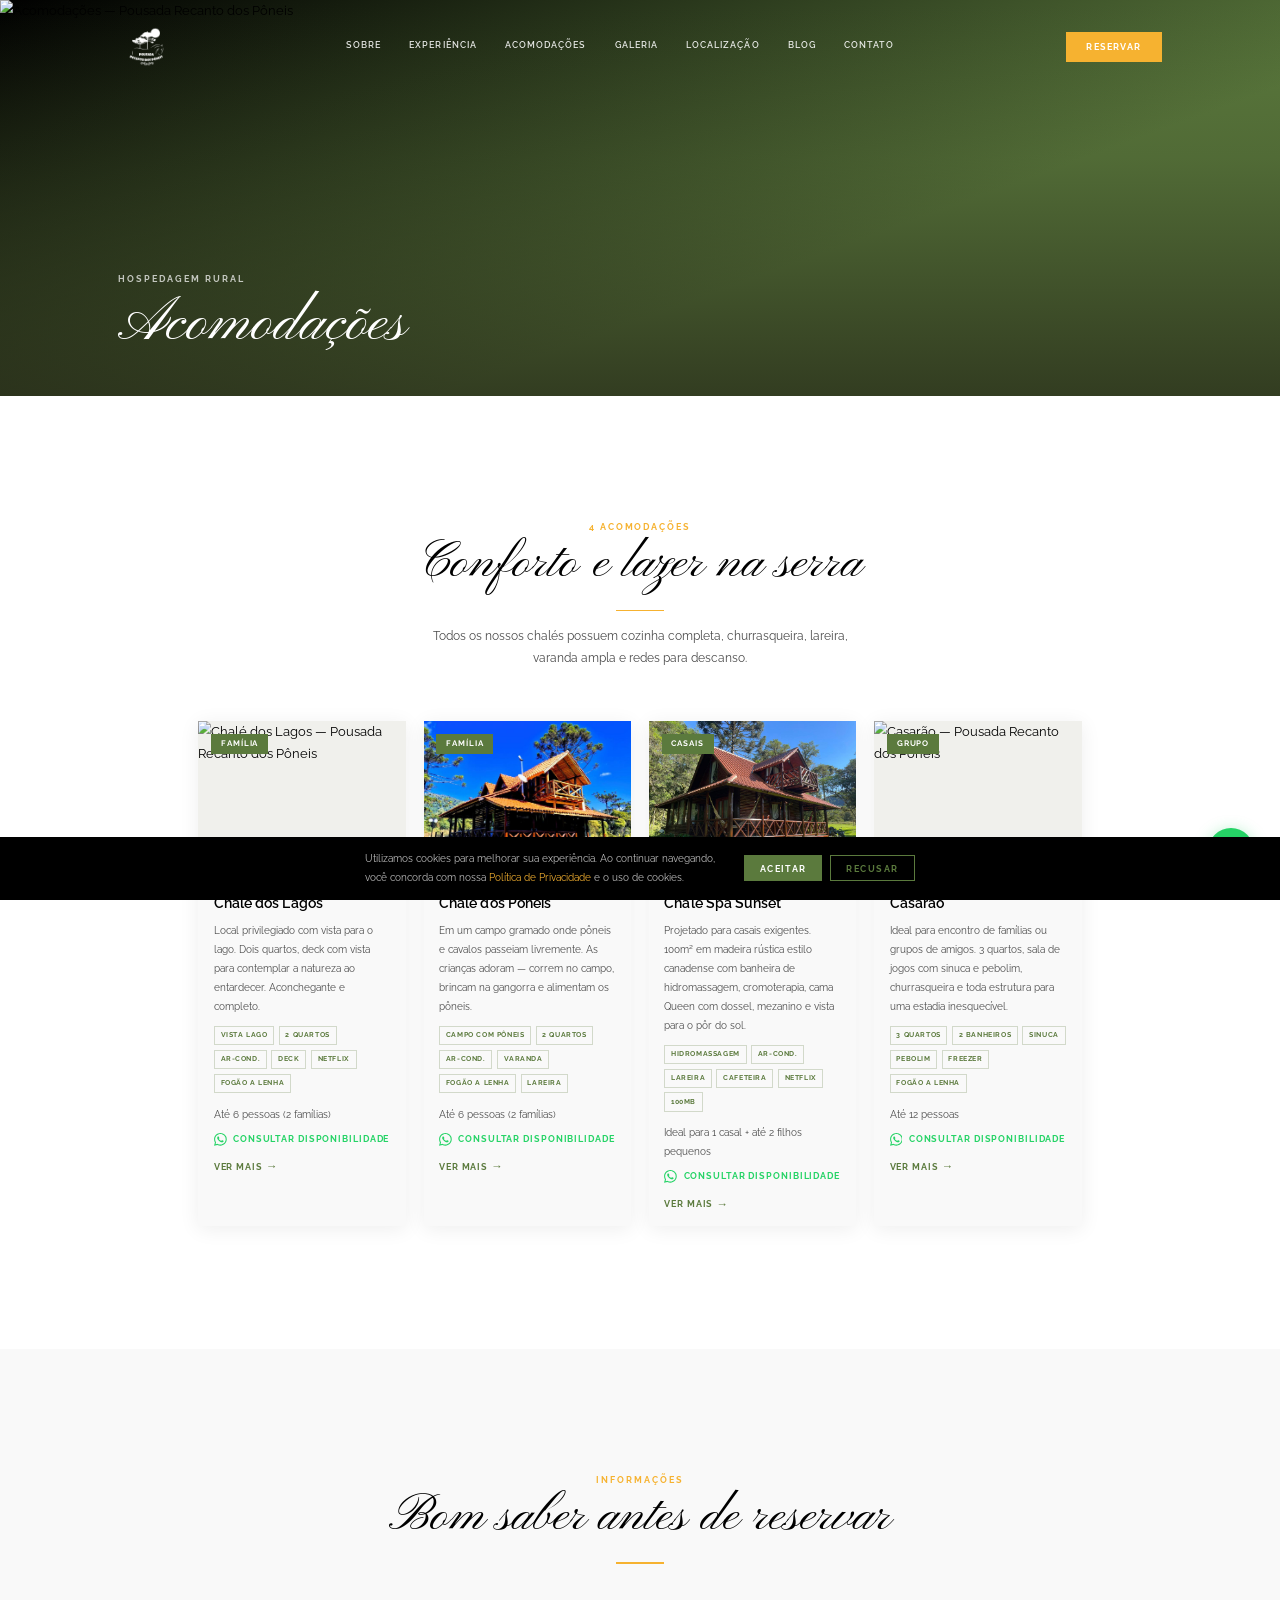
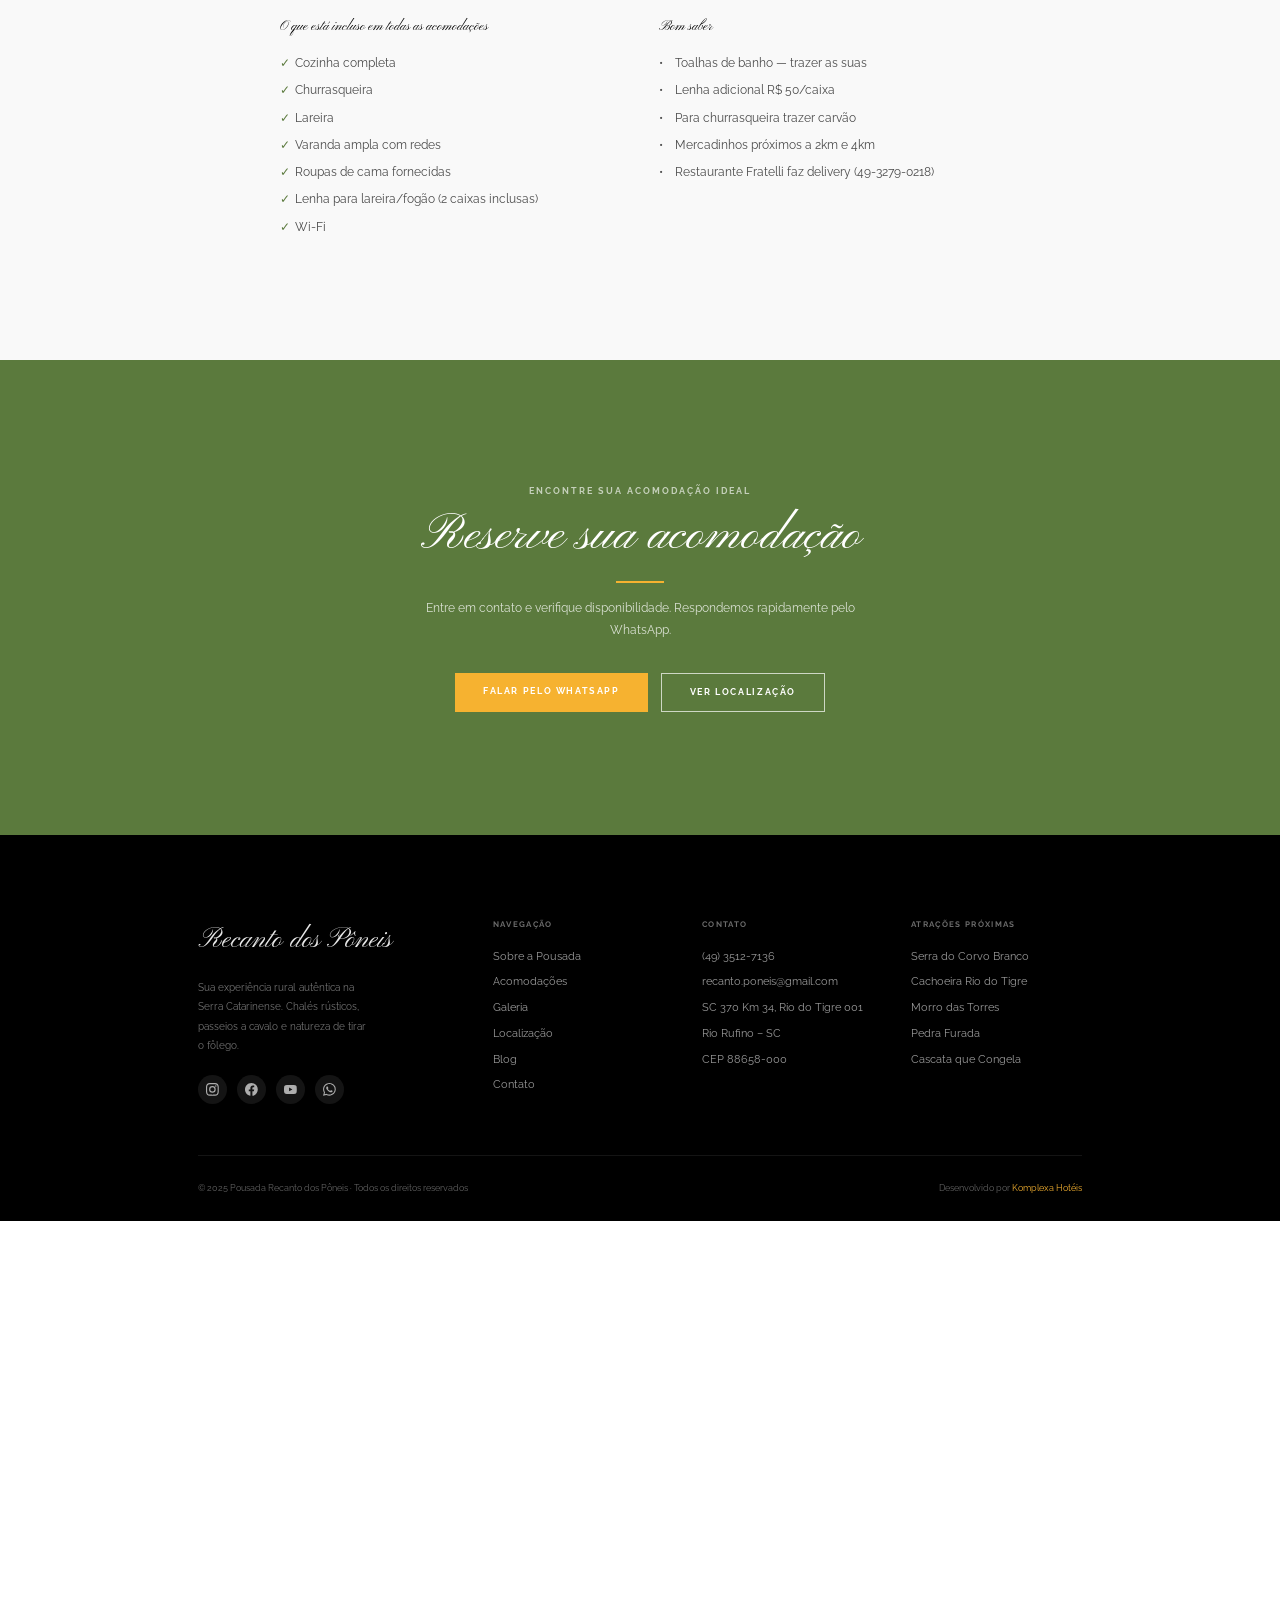
==== commit 3a8ff31a: "fix(acomodacoes): troca titulo para 'Conforto e lazer na serra' Co-Authored-By: Claude Opus 4.7 (1M " ====
--- a/acomodacoes/index.html
+++ b/acomodacoes/index.html
@@ -19,8 +19,13 @@
 <meta property="og:locale" content="pt_BR">
 <meta name="twitter:image" content="https://recantodosponeis.com.br/assets/img/hero/fachada.jpg">
 
-<!-- GTM HEAD -->
-<!-- Inserir GTM quando disponível -->
+<!-- Google Tag Manager -->
+<script>(function(w,d,s,l,i){w[l]=w[l]||[];w[l].push({'gtm.start':
+new Date().getTime(),event:'gtm.js'});var f=d.getElementsByTagName(s)[0],
+j=d.createElement(s),dl=l!='dataLayer'?'&l='+l:'';j.async=true;j.src=
+'https://www.googletagmanager.com/gtm.js?id='+i+dl;f.parentNode.insertBefore(j,f);
+})(window,document,'script','dataLayer','GTM-M6C97M4C');</script>
+<!-- End Google Tag Manager -->
 
 <!-- Fontes -->
 <link rel="preconnect" href="https://fonts.googleapis.com">
@@ -65,8 +70,10 @@
 </head>
 <body>
 
-<!-- GTM BODY -->
-<!-- Inserir GTM quando disponível -->
+<!-- Google Tag Manager (noscript) -->
+<noscript><iframe src="https://www.googletagmanager.com/ns.html?id=GTM-M6C97M4C"
+height="0" width="0" style="display:none;visibility:hidden"></iframe></noscript>
+<!-- End Google Tag Manager (noscript) -->
 
 <!-- ═══ HEADER ═══ -->
 <header class="hdr hero-mode" id="hdr">
@@ -113,7 +120,7 @@
   <div class="container">
     <div class="sec-head c">
       <p class="overline">4 Acomodações</p>
-      <h2>Conforto rústico na serra</h2>
+      <h2>Conforto e lazer na serra</h2>
       <div class="divider cx"></div>
       <p>Todos os nossos chalés possuem cozinha completa, churrasqueira, lareira, varanda ampla e redes para descanso.</p>
     </div>
--- a/assets/css/style.css
+++ b/assets/css/style.css
@@ -325,7 +325,7 @@
 /* ── MODAL DE RESERVA (Foco Multimídia) ── */
 .bk-modal { position:fixed; inset:0; z-index:9500; background:rgba(0,0,0,.55); display:flex; align-items:center; justify-content:center; opacity:0; visibility:hidden; transition:all .3s var(--ease); padding:1rem; }
 .bk-modal.open { opacity:1; visibility:visible; }
-.bk-modal-box { background:var(--surface); max-width:480px; width:100%; border-radius:12px; overflow:hidden; position:relative; box-shadow:var(--shadow-lg); animation:bkSlideUp .35s var(--ease); }
+.bk-modal-box { background:var(--surface); max-width:480px; width:100%; max-height:calc(100vh - 2rem); border-radius:12px; overflow-y:auto; overflow-x:hidden; position:relative; box-shadow:var(--shadow-lg); animation:bkSlideUp .35s var(--ease); -webkit-overflow-scrolling:touch; }
 @keyframes bkSlideUp { from { opacity:0; transform:translateY(24px); } to { opacity:1; transform:translateY(0); } }
 .bk-close { position:absolute; top:1rem; right:1rem; background:var(--surface-light); border:none; width:36px; height:36px; border-radius:50%; font-size:1.4rem; cursor:pointer; z-index:2; display:flex; align-items:center; justify-content:center; line-height:1; color:var(--text); transition:background .2s; }
 .bk-close:hover { background:var(--border); }
@@ -339,7 +339,8 @@
 .bk-form label { font-size:.68rem; font-weight:700; text-transform:uppercase; letter-spacing:.08em; color:var(--text-muted); }
 .bk-form input, .bk-form select { padding:.7rem .8rem; border:1px solid var(--border); border-radius:6px; font-size:.9rem; font-family:var(--font-body); background:var(--bg); min-height:44px; color:var(--text); transition:border-color .2s; outline:none; }
 .bk-form input:focus, .bk-form select:focus { border-color:var(--accent); }
-.bk-child-ages { display:grid; grid-template-columns:repeat(auto-fill, minmax(110px, 1fr)); gap:.8rem; margin-bottom:.8rem; }
+.bk-child-ages { display:grid; grid-template-columns:repeat(auto-fill, minmax(95px, 1fr)); gap:.6rem; margin-bottom:.8rem; max-width:100%; }
+.bk-form input, .bk-form select { max-width:100%; box-sizing:border-box; }
 .bk-child-ages .fg { display:flex; flex-direction:column; gap:.3rem; }
 .bk-child-ages label { font-size:.64rem; font-weight:700; text-transform:uppercase; letter-spacing:.08em; color:var(--text-muted); }
 .bk-child-ages select { padding:.6rem .7rem; border:1px solid var(--border); border-radius:6px; font-size:.88rem; font-family:var(--font-body); background:var(--bg); min-height:42px; }
